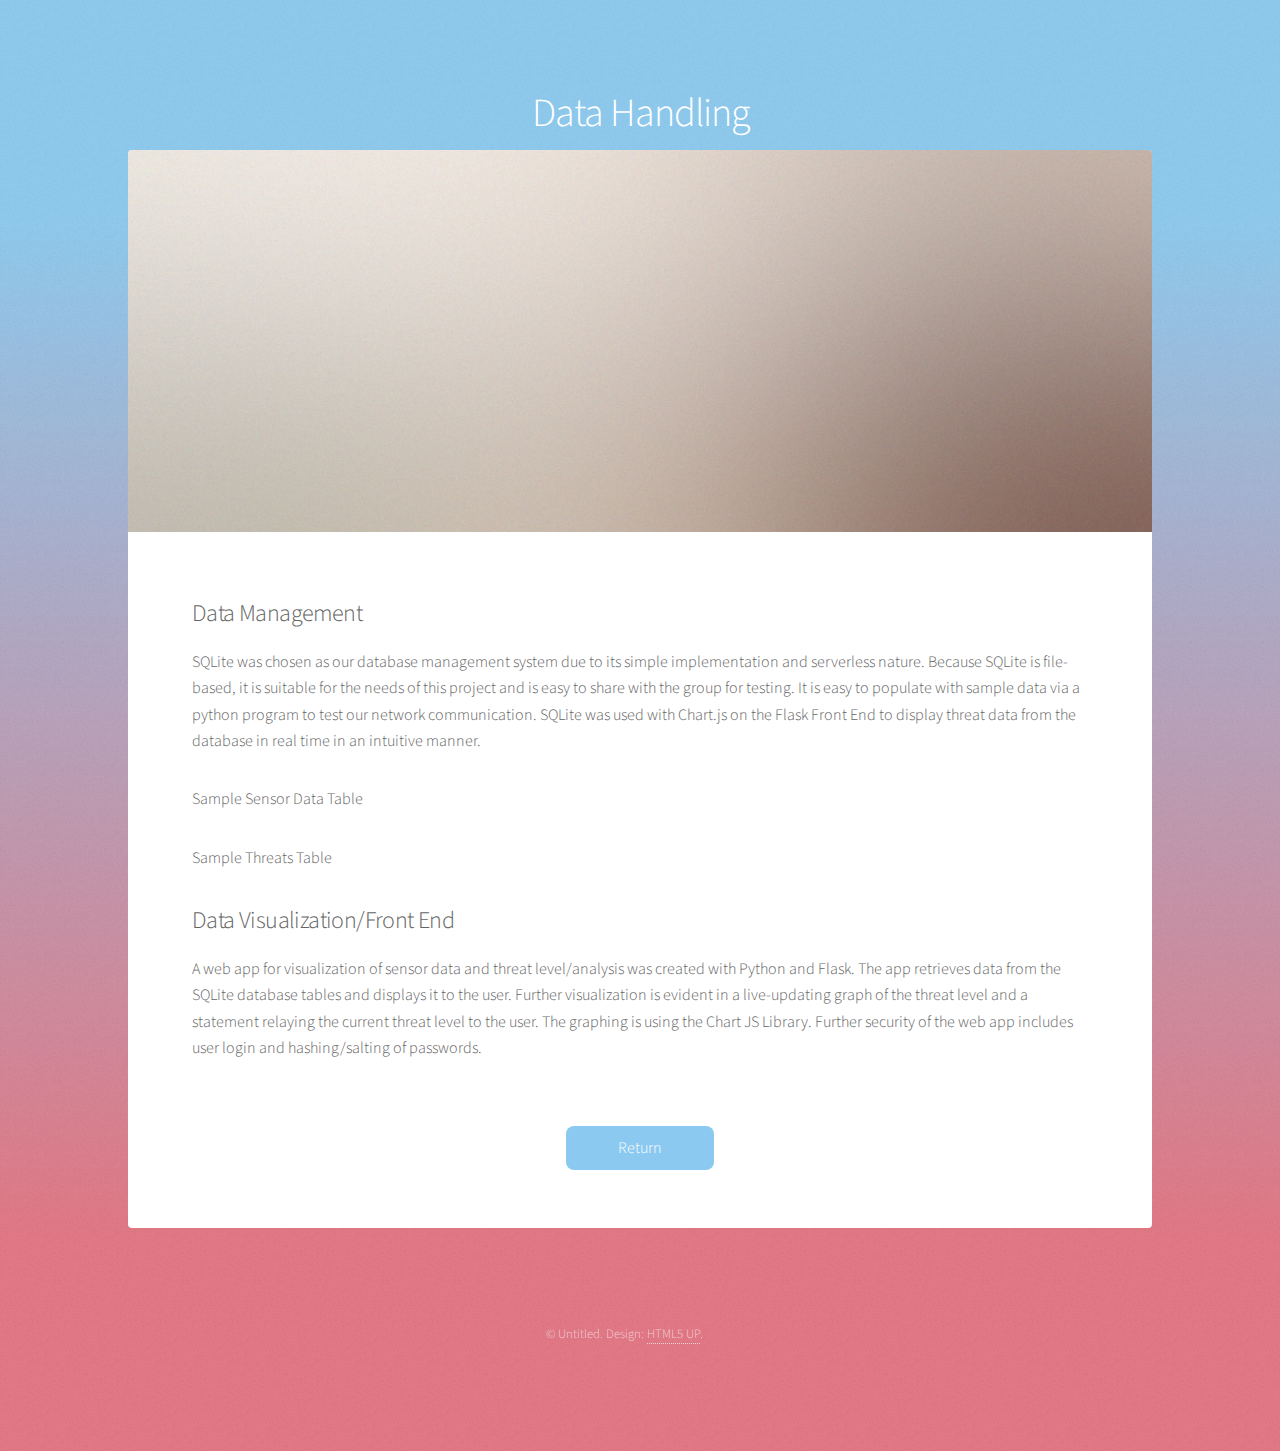
==== data.html @ 4b044635 "added the files" ====
<!DOCTYPE HTML>
<!--
	Stellar by HTML5 UP
	html5up.net | @ajlkn
	Free for personal and commercial use under the CCA 3.0 license (html5up.net/license)
-->
<html>
	<head>
        <title>Data Handling</title>
        <br>
		<meta charset="utf-8" />
		<meta name="viewport" content="width=device-width, initial-scale=1, user-scalable=no" />
		<link rel="stylesheet" href="assets/css/main.css" />
		<noscript><link rel="stylesheet" href="assets/css/noscript.css" /></noscript>
	</head>
	<body class="is-preload">

		<!-- Wrapper -->
			<div id="wrapper">

				<!-- Header -->
					<header id="header">
						<h1>Data Handling</h1>
						
					</header>

				<!-- Main -->
					<div id="main">

						<!-- Content -->
							<section id="content" class="main">
								<span class="image main"><img src="images/pic04.jpg" alt="" /></span>
                                <h2>Data Management</h2>
                                <p>SQLite was chosen as our database management system due to its simple implementation and serverless nature. Because SQLite is file-based, it is suitable for the needs of this project and is easy to share with the group for testing. It is easy to populate with sample data via a python program to test our network communication. SQLite was used with Chart.js on the Flask Front End to display threat data from the database in real time in an intuitive manner.</p>
                                <p>Sample Sensor Data Table</p>
                                <p>Sample Threats Table</p>
                                <h2>Data Visualization/Front End</h2>
                                <p>A web app for visualization of sensor data and threat level/analysis was created with Python and Flask. The app retrieves data from the SQLite database tables and displays it to the user. Further visualization is evident in a live-updating graph of the threat level and a statement relaying the current threat level to the user. The graphing is using the Chart JS Library. Further security of the web app includes user login and hashing/salting of passwords. 
                                </p>
                            </section>
                            <ul class="actions special">
                                <li><a href="index.html#data" class="button primary">Return</a></li>
                                
                            </ul>    
                            <br>

					</div>

				<!-- Footer -->
					<footer id="footer">
						<!-- <section>
							<h2>Aliquam sed mauris</h2>
							<p>Sed lorem ipsum dolor sit amet et nullam consequat feugiat consequat magna adipiscing tempus etiam dolore veroeros. eget dapibus mauris. Cras aliquet, nisl ut viverra sollicitudin, ligula erat egestas velit, vitae tincidunt odio.</p>
							<ul class="actions">
								<li><a href="#" class="button">Learn More</a></li>
							</ul>
						</section>
						<section>
							<h2>Etiam feugiat</h2>
							<dl class="alt">
								<dt>Address</dt>
								<dd>1234 Somewhere Road &bull; Nashville, TN 00000 &bull; USA</dd>
								<dt>Phone</dt>
								<dd>(000) 000-0000 x 0000</dd>
								<dt>Email</dt>
								<dd><a href="#">information@untitled.tld</a></dd>
							</dl>
							<ul class="icons">
								<li><a href="#" class="icon fa-twitter alt"><span class="label">Twitter</span></a></li>
								<li><a href="#" class="icon fa-facebook alt"><span class="label">Facebook</span></a></li>
								<li><a href="#" class="icon fa-instagram alt"><span class="label">Instagram</span></a></li>
								<li><a href="#" class="icon fa-github alt"><span class="label">GitHub</span></a></li>
								<li><a href="#" class="icon fa-dribbble alt"><span class="label">Dribbble</span></a></li>
							</ul>
						</section> -->
						<p class="copyright">&copy; Untitled. Design: <a href="https://html5up.net">HTML5 UP</a>.</p>
					</footer>

			</div>

		<!-- Scripts -->
			<script src="assets/js/jquery.min.js"></script>
			<script src="assets/js/jquery.scrollex.min.js"></script>
			<script src="assets/js/jquery.scrolly.min.js"></script>
			<script src="assets/js/browser.min.js"></script>
			<script src="assets/js/breakpoints.min.js"></script>
			<script src="assets/js/util.js"></script>
			<script src="assets/js/main.js"></script>

	</body>
</html>
---- assets/css/main.css ----
@import url(font-awesome.min.css);
@import "https://fonts.googleapis.com/css?family=Source+Sans+Pro:300,400";

/*
	Stellar by HTML5 UP
	html5up.net | @ajlkn
	Free for personal and commercial use under the CCA 3.0 license (html5up.net/license)
*/

html, body, div, span, applet, object,
iframe, h1, h2, h3, h4, h5, h6, p, blockquote,
pre, a, abbr, acronym, address, big, cite,
code, del, dfn, em, img, ins, kbd, q, s, samp,
small, strike, strong, sub, sup, tt, var, b,
u, i, center, dl, dt, dd, ol, ul, li, fieldset,
form, label, legend, table, caption, tbody,
tfoot, thead, tr, th, td, article, aside,
canvas, details, embed, figure, figcaption,
footer, header, hgroup, menu, nav, output, ruby,
section, summary, time, mark, audio, video {
	margin: 0;
	padding: 0;
	border: 0;
	font-size: 100%;
	font: inherit;
	vertical-align: baseline;}

article, aside, details, figcaption, figure,
footer, header, hgroup, menu, nav, section {
	display: block;}

body {
	line-height: 1;
}

ol, ul {
	list-style: none;
}

blockquote, q {
	quotes: none;
}

	blockquote:before, blockquote:after, q:before, q:after {
		content: '';
		content: none;
	}

table {
	border-collapse: collapse;
	border-spacing: 0;
}

body {
	-webkit-text-size-adjust: none;
}

mark {
	background-color: transparent;
	color: inherit;
}

input::-moz-focus-inner {
	border: 0;
	padding: 0;
}

input, select, textarea {
	-moz-appearance: none;
	-webkit-appearance: none;
	-ms-appearance: none;
	appearance: none;
}

/* Basic */

	@-ms-viewport {
		width: device-width;
	}

	body {
		-ms-overflow-style: scrollbar;
	}

	@media screen and (max-width: 480px) {

		html, body {
			min-width: 320px;
		}

	}

	html {
		box-sizing: border-box;
	}

	*, *:before, *:after {
		box-sizing: inherit;
	}

	body {
		/* THIS IS THE SECOND SPOT */
		background-color: #935d8c;
		background-image: url("images/overlay.png"), -moz-linear-gradient(0deg, #e37682 15%, #8ecaee 85%);
		background-image: url("images/overlay.png"), -webkit-linear-gradient(00deg, #e37682 15%, #8ecaee 85%);
		background-image: url("images/overlay.png"), -ms-linear-gradient(00deg, #e37682 15%, #8ecaee 85%);
		background-image: url("images/overlay.png"), linear-gradient(00deg, #e37682 15%, #8ecaee 85%);
		/* THe original color for the second one is #5f4d93 , #8e96ee, 3ba8e9,389fdd */
	}

		body.is-preload *, body.is-preload *:before, body.is-preload *:after {
			-moz-animation: none !important;
			-webkit-animation: none !important;
			-ms-animation: none !important;
			animation: none !important;
			-moz-transition: none !important;
			-webkit-transition: none !important;
			-ms-transition: none !important;
			transition: none !important;
		}

/* Type */

	body {
		background-color: #935d8c;
		color: rgba(255, 255, 255, 0.65);
	}

	body, input, select, textarea {
		font-family: "Source Sans Pro", Helvetica, sans-serif;
		font-size: 17pt;
		font-weight: 300;
		line-height: 1.65;
	}

		@media screen and (max-width: 1680px) {

			body, input, select, textarea {
				font-size: 14pt;
			}

		}

		@media screen and (max-width: 1280px) {

			body, input, select, textarea {
				font-size: 12pt;
			}

		}

		@media screen and (max-width: 360px) {

			body, input, select, textarea {
				font-size: 11pt;
			}

		}

	a {
		-moz-transition: color 0.2s ease, border-bottom 0.2s ease;
		-webkit-transition: color 0.2s ease, border-bottom 0.2s ease;
		-ms-transition: color 0.2s ease, border-bottom 0.2s ease;
		transition: color 0.2s ease, border-bottom 0.2s ease;
		text-decoration: none;
		border-bottom: dotted 1px;
		color: inherit;
	}

		a:hover {
			border-bottom-color: transparent;
		}

	strong, b {
		font-weight: 400;
	}

	em, i {
		font-style: italic;
	}

	p {
		margin: 0 0 2em 0;
	}

		p.content {
			-moz-columns: 20em 2;
			-webkit-columns: 20em 2;
			-ms-columns: 20em 2;
			columns: 20em 2;
			-moz-column-gap: 2em;
			-webkit-column-gap: 2em;
			-ms-column-gap: 2em;
			column-gap: 2em;
			text-align: justify;
		}

	h1, h2, h3, h4, h5, h6 {
		font-weight: 300;
		line-height: 1.5;
		margin: 0 0 0.7em 0;
		letter-spacing: -0.025em;
	}

		h1 a, h2 a, h3 a, h4 a, h5 a, h6 a {
			color: inherit;
			text-decoration: none;
		}

	h1 {
		font-size: 2.5em;
		line-height: 1.2;
	}

	h2 {
		font-size: 1.5em;
	}

	h3 {
		font-size: 1.25em;
	}

	h4 {
		font-size: 1.1em;
	}

	h5 {
		font-size: 0.9em;
	}

	h6 {
		font-size: 0.7em;
	}

	@media screen and (max-width: 736px) {

		h1 {
			font-size: 2em;
		}

	}

	sub {
		font-size: 0.8em;
		position: relative;
		top: 0.5em;
	}

	sup {
		font-size: 0.8em;
		position: relative;
		top: -0.5em;
	}

	blockquote {
		border-left: solid 4px;
		font-style: italic;
		margin: 0 0 2em 0;
		padding: 0.5em 0 0.5em 2em;
	}

	code {
		border-radius: 8px;
		border: solid 1px;
		font-family: "Courier New", monospace;
		font-size: 0.9em;
		margin: 0 0.25em;
		padding: 0.25em 0.65em;
	}

	pre {
		-webkit-overflow-scrolling: touch;
		font-family: "Courier New", monospace;
		font-size: 0.9em;
		margin: 0 0 2em 0;
	}

		pre code {
			display: block;
			line-height: 1.75;
			padding: 1em 1.5em;
			overflow-x: auto;
		}

	hr {
		border: 0;
		border-bottom: solid 1px;
		margin: 2em 0;
	}

		hr.major {
			margin: 3em 0;
		}

	.align-left {
		text-align: left;
	}

	.align-center {
		text-align: center;
	}

	.align-right {
		text-align: right;
	}

	input, select, textarea {
		color: #ffffff;
	}

	a:hover {
		color: #ffffff;
	}

	strong, b {
		color: #ffffff;
	}

	h1, h2, h3, h4, h5, h6 {
		color: #ffffff;
	}

	blockquote {
		border-left-color: rgba(255, 255, 255, 0.35);
	}

	code {
		background: rgba(255, 255, 255, 0.075);
		border-color: rgba(255, 255, 255, 0.35);
	}

	hr {
		border-bottom-color: rgba(255, 255, 255, 0.35);
	}

/* Row */

	.row {
		display: flex;
		flex-wrap: wrap;
		box-sizing: border-box;
		align-items: stretch;
	}

		.row > * {
			box-sizing: border-box;
		}

		.row.gtr-uniform > * > :last-child {
			margin-bottom: 0;
		}

		.row.aln-left {
			justify-content: flex-start;
		}

		.row.aln-center {
			justify-content: center;
		}

		.row.aln-right {
			justify-content: flex-end;
		}

		.row.aln-top {
			align-items: flex-start;
		}

		.row.aln-middle {
			align-items: center;
		}

		.row.aln-bottom {
			align-items: flex-end;
		}

		.row > .imp {
			order: -1;
		}

		.row > .col-1 {
			width: 8.3333333333%;
		}

		.row > .off-1 {
			margin-left: 8.3333333333%;
		}

		.row > .col-2 {
			width: 16.6666666667%;
		}

		.row > .off-2 {
			margin-left: 16.6666666667%;
		}

		.row > .col-3 {
			width: 25%;
		}

		.row > .off-3 {
			margin-left: 25%;
		}

		.row > .col-4 {
			width: 33.3333333333%;
		}

		.row > .off-4 {
			margin-left: 33.3333333333%;
		}

		.row > .col-5 {
			width: 41.6666666667%;
		}

		.row > .off-5 {
			margin-left: 41.6666666667%;
		}

		.row > .col-6 {
			width: 50%;
		}

		.row > .off-6 {
			margin-left: 50%;
		}

		.row > .col-7 {
			width: 58.3333333333%;
		}

		.row > .off-7 {
			margin-left: 58.3333333333%;
		}

		.row > .col-8 {
			width: 66.6666666667%;
		}

		.row > .off-8 {
			margin-left: 66.6666666667%;
		}

		.row > .col-9 {
			width: 75%;
		}

		.row > .off-9 {
			margin-left: 75%;
		}

		.row > .col-10 {
			width: 83.3333333333%;
		}

		.row > .off-10 {
			margin-left: 83.3333333333%;
		}

		.row > .col-11 {
			width: 91.6666666667%;
		}

		.row > .off-11 {
			margin-left: 91.6666666667%;
		}

		.row > .col-12 {
			width: 100%;
		}

		.row > .off-12 {
			margin-left: 100%;
		}

		.row.gtr-0 {
			margin-top: 0;
			margin-left: 0em;
		}

			.row.gtr-0 > * {
				padding: 0 0 0 0em;
			}

			.row.gtr-0.gtr-uniform {
				margin-top: 0em;
			}

				.row.gtr-0.gtr-uniform > * {
					padding-top: 0em;
				}

		.row.gtr-25 {
			margin-top: 0;
			margin-left: -0.375em;
		}

			.row.gtr-25 > * {
				padding: 0 0 0 0.375em;
			}

			.row.gtr-25.gtr-uniform {
				margin-top: -0.375em;
			}

				.row.gtr-25.gtr-uniform > * {
					padding-top: 0.375em;
				}

		.row.gtr-50 {
			margin-top: 0;
			margin-left: -0.75em;
		}

			.row.gtr-50 > * {
				padding: 0 0 0 0.75em;
			}

			.row.gtr-50.gtr-uniform {
				margin-top: -0.75em;
			}

				.row.gtr-50.gtr-uniform > * {
					padding-top: 0.75em;
				}

		.row {
			margin-top: 0;
			margin-left: -1.5em;
		}

			.row > * {
				padding: 0 0 0 1.5em;
			}

			.row.gtr-uniform {
				margin-top: -1.5em;
			}

				.row.gtr-uniform > * {
					padding-top: 1.5em;
				}

		.row.gtr-150 {
			margin-top: 0;
			margin-left: -2.25em;
		}

			.row.gtr-150 > * {
				padding: 0 0 0 2.25em;
			}

			.row.gtr-150.gtr-uniform {
				margin-top: -2.25em;
			}

				.row.gtr-150.gtr-uniform > * {
					padding-top: 2.25em;
				}

		.row.gtr-200 {
			margin-top: 0;
			margin-left: -3em;
		}

			.row.gtr-200 > * {
				padding: 0 0 0 3em;
			}

			.row.gtr-200.gtr-uniform {
				margin-top: -3em;
			}

				.row.gtr-200.gtr-uniform > * {
					padding-top: 3em;
				}

		@media screen and (max-width: 1680px) {

			.row {
				display: flex;
				flex-wrap: wrap;
				box-sizing: border-box;
				align-items: stretch;
			}

				.row > * {
					box-sizing: border-box;
				}

				.row.gtr-uniform > * > :last-child {
					margin-bottom: 0;
				}

				.row.aln-left {
					justify-content: flex-start;
				}

				.row.aln-center {
					justify-content: center;
				}

				.row.aln-right {
					justify-content: flex-end;
				}

				.row.aln-top {
					align-items: flex-start;
				}

				.row.aln-middle {
					align-items: center;
				}

				.row.aln-bottom {
					align-items: flex-end;
				}

				.row > .imp-xlarge {
					order: -1;
				}

				.row > .col-1-xlarge {
					width: 8.3333333333%;
				}

				.row > .off-1-xlarge {
					margin-left: 8.3333333333%;
				}

				.row > .col-2-xlarge {
					width: 16.6666666667%;
				}

				.row > .off-2-xlarge {
					margin-left: 16.6666666667%;
				}

				.row > .col-3-xlarge {
					width: 25%;
				}

				.row > .off-3-xlarge {
					margin-left: 25%;
				}

				.row > .col-4-xlarge {
					width: 33.3333333333%;
				}

				.row > .off-4-xlarge {
					margin-left: 33.3333333333%;
				}

				.row > .col-5-xlarge {
					width: 41.6666666667%;
				}

				.row > .off-5-xlarge {
					margin-left: 41.6666666667%;
				}

				.row > .col-6-xlarge {
					width: 50%;
				}

				.row > .off-6-xlarge {
					margin-left: 50%;
				}

				.row > .col-7-xlarge {
					width: 58.3333333333%;
				}

				.row > .off-7-xlarge {
					margin-left: 58.3333333333%;
				}

				.row > .col-8-xlarge {
					width: 66.6666666667%;
				}

				.row > .off-8-xlarge {
					margin-left: 66.6666666667%;
				}

				.row > .col-9-xlarge {
					width: 75%;
				}

				.row > .off-9-xlarge {
					margin-left: 75%;
				}

				.row > .col-10-xlarge {
					width: 83.3333333333%;
				}

				.row > .off-10-xlarge {
					margin-left: 83.3333333333%;
				}

				.row > .col-11-xlarge {
					width: 91.6666666667%;
				}

				.row > .off-11-xlarge {
					margin-left: 91.6666666667%;
				}

				.row > .col-12-xlarge {
					width: 100%;
				}

				.row > .off-12-xlarge {
					margin-left: 100%;
				}

				.row.gtr-0 {
					margin-top: 0;
					margin-left: 0em;
				}

					.row.gtr-0 > * {
						padding: 0 0 0 0em;
					}

					.row.gtr-0.gtr-uniform {
						margin-top: 0em;
					}

						.row.gtr-0.gtr-uniform > * {
							padding-top: 0em;
						}

				.row.gtr-25 {
					margin-top: 0;
					margin-left: -0.375em;
				}

					.row.gtr-25 > * {
						padding: 0 0 0 0.375em;
					}

					.row.gtr-25.gtr-uniform {
						margin-top: -0.375em;
					}

						.row.gtr-25.gtr-uniform > * {
							padding-top: 0.375em;
						}

				.row.gtr-50 {
					margin-top: 0;
					margin-left: -0.75em;
				}

					.row.gtr-50 > * {
						padding: 0 0 0 0.75em;
					}

					.row.gtr-50.gtr-uniform {
						margin-top: -0.75em;
					}

						.row.gtr-50.gtr-uniform > * {
							padding-top: 0.75em;
						}

				.row {
					margin-top: 0;
					margin-left: -1.5em;
				}

					.row > * {
						padding: 0 0 0 1.5em;
					}

					.row.gtr-uniform {
						margin-top: -1.5em;
					}

						.row.gtr-uniform > * {
							padding-top: 1.5em;
						}

				.row.gtr-150 {
					margin-top: 0;
					margin-left: -2.25em;
				}

					.row.gtr-150 > * {
						padding: 0 0 0 2.25em;
					}

					.row.gtr-150.gtr-uniform {
						margin-top: -2.25em;
					}

						.row.gtr-150.gtr-uniform > * {
							padding-top: 2.25em;
						}

				.row.gtr-200 {
					margin-top: 0;
					margin-left: -3em;
				}

					.row.gtr-200 > * {
						padding: 0 0 0 3em;
					}

					.row.gtr-200.gtr-uniform {
						margin-top: -3em;
					}

						.row.gtr-200.gtr-uniform > * {
							padding-top: 3em;
						}

		}

		@media screen and (max-width: 1280px) {

			.row {
				display: flex;
				flex-wrap: wrap;
				box-sizing: border-box;
				align-items: stretch;
			}

				.row > * {
					box-sizing: border-box;
				}

				.row.gtr-uniform > * > :last-child {
					margin-bottom: 0;
				}

				.row.aln-left {
					justify-content: flex-start;
				}

				.row.aln-center {
					justify-content: center;
				}

				.row.aln-right {
					justify-content: flex-end;
				}

				.row.aln-top {
					align-items: flex-start;
				}

				.row.aln-middle {
					align-items: center;
				}

				.row.aln-bottom {
					align-items: flex-end;
				}

				.row > .imp-large {
					order: -1;
				}

				.row > .col-1-large {
					width: 8.3333333333%;
				}

				.row > .off-1-large {
					margin-left: 8.3333333333%;
				}

				.row > .col-2-large {
					width: 16.6666666667%;
				}

				.row > .off-2-large {
					margin-left: 16.6666666667%;
				}

				.row > .col-3-large {
					width: 25%;
				}

				.row > .off-3-large {
					margin-left: 25%;
				}

				.row > .col-4-large {
					width: 33.3333333333%;
				}

				.row > .off-4-large {
					margin-left: 33.3333333333%;
				}

				.row > .col-5-large {
					width: 41.6666666667%;
				}

				.row > .off-5-large {
					margin-left: 41.6666666667%;
				}

				.row > .col-6-large {
					width: 50%;
				}

				.row > .off-6-large {
					margin-left: 50%;
				}

				.row > .col-7-large {
					width: 58.3333333333%;
				}

				.row > .off-7-large {
					margin-left: 58.3333333333%;
				}

				.row > .col-8-large {
					width: 66.6666666667%;
				}

				.row > .off-8-large {
					margin-left: 66.6666666667%;
				}

				.row > .col-9-large {
					width: 75%;
				}

				.row > .off-9-large {
					margin-left: 75%;
				}

				.row > .col-10-large {
					width: 83.3333333333%;
				}

				.row > .off-10-large {
					margin-left: 83.3333333333%;
				}

				.row > .col-11-large {
					width: 91.6666666667%;
				}

				.row > .off-11-large {
					margin-left: 91.6666666667%;
				}

				.row > .col-12-large {
					width: 100%;
				}

				.row > .off-12-large {
					margin-left: 100%;
				}

				.row.gtr-0 {
					margin-top: 0;
					margin-left: 0em;
				}

					.row.gtr-0 > * {
						padding: 0 0 0 0em;
					}

					.row.gtr-0.gtr-uniform {
						margin-top: 0em;
					}

						.row.gtr-0.gtr-uniform > * {
							padding-top: 0em;
						}

				.row.gtr-25 {
					margin-top: 0;
					margin-left: -0.375em;
				}

					.row.gtr-25 > * {
						padding: 0 0 0 0.375em;
					}

					.row.gtr-25.gtr-uniform {
						margin-top: -0.375em;
					}

						.row.gtr-25.gtr-uniform > * {
							padding-top: 0.375em;
						}

				.row.gtr-50 {
					margin-top: 0;
					margin-left: -0.75em;
				}

					.row.gtr-50 > * {
						padding: 0 0 0 0.75em;
					}

					.row.gtr-50.gtr-uniform {
						margin-top: -0.75em;
					}

						.row.gtr-50.gtr-uniform > * {
							padding-top: 0.75em;
						}

				.row {
					margin-top: 0;
					margin-left: -1.5em;
				}

					.row > * {
						padding: 0 0 0 1.5em;
					}

					.row.gtr-uniform {
						margin-top: -1.5em;
					}

						.row.gtr-uniform > * {
							padding-top: 1.5em;
						}

				.row.gtr-150 {
					margin-top: 0;
					margin-left: -2.25em;
				}

					.row.gtr-150 > * {
						padding: 0 0 0 2.25em;
					}

					.row.gtr-150.gtr-uniform {
						margin-top: -2.25em;
					}

						.row.gtr-150.gtr-uniform > * {
							padding-top: 2.25em;
						}

				.row.gtr-200 {
					margin-top: 0;
					margin-left: -3em;
				}

					.row.gtr-200 > * {
						padding: 0 0 0 3em;
					}

					.row.gtr-200.gtr-uniform {
						margin-top: -3em;
					}

						.row.gtr-200.gtr-uniform > * {
							padding-top: 3em;
						}

		}

		@media screen and (max-width: 980px) {

			.row {
				display: flex;
				flex-wrap: wrap;
				box-sizing: border-box;
				align-items: stretch;
			}

				.row > * {
					box-sizing: border-box;
				}

				.row.gtr-uniform > * > :last-child {
					margin-bottom: 0;
				}

				.row.aln-left {
					justify-content: flex-start;
				}

				.row.aln-center {
					justify-content: center;
				}

				.row.aln-right {
					justify-content: flex-end;
				}

				.row.aln-top {
					align-items: flex-start;
				}

				.row.aln-middle {
					align-items: center;
				}

				.row.aln-bottom {
					align-items: flex-end;
				}

				.row > .imp-medium {
					order: -1;
				}

				.row > .col-1-medium {
					width: 8.3333333333%;
				}

				.row > .off-1-medium {
					margin-left: 8.3333333333%;
				}

				.row > .col-2-medium {
					width: 16.6666666667%;
				}

				.row > .off-2-medium {
					margin-left: 16.6666666667%;
				}

				.row > .col-3-medium {
					width: 25%;
				}

				.row > .off-3-medium {
					margin-left: 25%;
				}

				.row > .col-4-medium {
					width: 33.3333333333%;
				}

				.row > .off-4-medium {
					margin-left: 33.3333333333%;
				}

				.row > .col-5-medium {
					width: 41.6666666667%;
				}

				.row > .off-5-medium {
					margin-left: 41.6666666667%;
				}

				.row > .col-6-medium {
					width: 50%;
				}

				.row > .off-6-medium {
					margin-left: 50%;
				}

				.row > .col-7-medium {
					width: 58.3333333333%;
				}

				.row > .off-7-medium {
					margin-left: 58.3333333333%;
				}

				.row > .col-8-medium {
					width: 66.6666666667%;
				}

				.row > .off-8-medium {
					margin-left: 66.6666666667%;
				}

				.row > .col-9-medium {
					width: 75%;
				}

				.row > .off-9-medium {
					margin-left: 75%;
				}

				.row > .col-10-medium {
					width: 83.3333333333%;
				}

				.row > .off-10-medium {
					margin-left: 83.3333333333%;
				}

				.row > .col-11-medium {
					width: 91.6666666667%;
				}

				.row > .off-11-medium {
					margin-left: 91.6666666667%;
				}

				.row > .col-12-medium {
					width: 100%;
				}

				.row > .off-12-medium {
					margin-left: 100%;
				}

				.row.gtr-0 {
					margin-top: 0;
					margin-left: 0em;
				}

					.row.gtr-0 > * {
						padding: 0 0 0 0em;
					}

					.row.gtr-0.gtr-uniform {
						margin-top: 0em;
					}

						.row.gtr-0.gtr-uniform > * {
							padding-top: 0em;
						}

				.row.gtr-25 {
					margin-top: 0;
					margin-left: -0.375em;
				}

					.row.gtr-25 > * {
						padding: 0 0 0 0.375em;
					}

					.row.gtr-25.gtr-uniform {
						margin-top: -0.375em;
					}

						.row.gtr-25.gtr-uniform > * {
							padding-top: 0.375em;
						}

				.row.gtr-50 {
					margin-top: 0;
					margin-left: -0.75em;
				}

					.row.gtr-50 > * {
						padding: 0 0 0 0.75em;
					}

					.row.gtr-50.gtr-uniform {
						margin-top: -0.75em;
					}

						.row.gtr-50.gtr-uniform > * {
							padding-top: 0.75em;
						}

				.row {
					margin-top: 0;
					margin-left: -1.5em;
				}

					.row > * {
						padding: 0 0 0 1.5em;
					}

					.row.gtr-uniform {
						margin-top: -1.5em;
					}

						.row.gtr-uniform > * {
							padding-top: 1.5em;
						}

				.row.gtr-150 {
					margin-top: 0;
					margin-left: -2.25em;
				}

					.row.gtr-150 > * {
						padding: 0 0 0 2.25em;
					}

					.row.gtr-150.gtr-uniform {
						margin-top: -2.25em;
					}

						.row.gtr-150.gtr-uniform > * {
							padding-top: 2.25em;
						}

				.row.gtr-200 {
					margin-top: 0;
					margin-left: -3em;
				}

					.row.gtr-200 > * {
						padding: 0 0 0 3em;
					}

					.row.gtr-200.gtr-uniform {
						margin-top: -3em;
					}

						.row.gtr-200.gtr-uniform > * {
							padding-top: 3em;
						}

		}

		@media screen and (max-width: 736px) {

			.row {
				display: flex;
				flex-wrap: wrap;
				box-sizing: border-box;
				align-items: stretch;
			}

				.row > * {
					box-sizing: border-box;
				}

				.row.gtr-uniform > * > :last-child {
					margin-bottom: 0;
				}

				.row.aln-left {
					justify-content: flex-start;
				}

				.row.aln-center {
					justify-content: center;
				}

				.row.aln-right {
					justify-content: flex-end;
				}

				.row.aln-top {
					align-items: flex-start;
				}

				.row.aln-middle {
					align-items: center;
				}

				.row.aln-bottom {
					align-items: flex-end;
				}

				.row > .imp-small {
					order: -1;
				}

				.row > .col-1-small {
					width: 8.3333333333%;
				}

				.row > .off-1-small {
					margin-left: 8.3333333333%;
				}

				.row > .col-2-small {
					width: 16.6666666667%;
				}

				.row > .off-2-small {
					margin-left: 16.6666666667%;
				}

				.row > .col-3-small {
					width: 25%;
				}

				.row > .off-3-small {
					margin-left: 25%;
				}

				.row > .col-4-small {
					width: 33.3333333333%;
				}

				.row > .off-4-small {
					margin-left: 33.3333333333%;
				}

				.row > .col-5-small {
					width: 41.6666666667%;
				}

				.row > .off-5-small {
					margin-left: 41.6666666667%;
				}

				.row > .col-6-small {
					width: 50%;
				}

				.row > .off-6-small {
					margin-left: 50%;
				}

				.row > .col-7-small {
					width: 58.3333333333%;
				}

				.row > .off-7-small {
					margin-left: 58.3333333333%;
				}

				.row > .col-8-small {
					width: 66.6666666667%;
				}

				.row > .off-8-small {
					margin-left: 66.6666666667%;
				}

				.row > .col-9-small {
					width: 75%;
				}

				.row > .off-9-small {
					margin-left: 75%;
				}

				.row > .col-10-small {
					width: 83.3333333333%;
				}

				.row > .off-10-small {
					margin-left: 83.3333333333%;
				}

				.row > .col-11-small {
					width: 91.6666666667%;
				}

				.row > .off-11-small {
					margin-left: 91.6666666667%;
				}

				.row > .col-12-small {
					width: 100%;
				}

				.row > .off-12-small {
					margin-left: 100%;
				}

				.row.gtr-0 {
					margin-top: 0;
					margin-left: 0em;
				}

					.row.gtr-0 > * {
						padding: 0 0 0 0em;
					}

					.row.gtr-0.gtr-uniform {
						margin-top: 0em;
					}

						.row.gtr-0.gtr-uniform > * {
							padding-top: 0em;
						}

				.row.gtr-25 {
					margin-top: 0;
					margin-left: -0.25em;
				}

					.row.gtr-25 > * {
						padding: 0 0 0 0.25em;
					}

					.row.gtr-25.gtr-uniform {
						margin-top: -0.25em;
					}

						.row.gtr-25.gtr-uniform > * {
							padding-top: 0.25em;
						}

				.row.gtr-50 {
					margin-top: 0;
					margin-left: -0.5em;
				}

					.row.gtr-50 > * {
						padding: 0 0 0 0.5em;
					}

					.row.gtr-50.gtr-uniform {
						margin-top: -0.5em;
					}

						.row.gtr-50.gtr-uniform > * {
							padding-top: 0.5em;
						}

				.row {
					margin-top: 0;
					margin-left: -1em;
				}

					.row > * {
						padding: 0 0 0 1em;
					}

					.row.gtr-uniform {
						margin-top: -1em;
					}

						.row.gtr-uniform > * {
							padding-top: 1em;
						}

				.row.gtr-150 {
					margin-top: 0;
					margin-left: -1.5em;
				}

					.row.gtr-150 > * {
						padding: 0 0 0 1.5em;
					}

					.row.gtr-150.gtr-uniform {
						margin-top: -1.5em;
					}

						.row.gtr-150.gtr-uniform > * {
							padding-top: 1.5em;
						}

				.row.gtr-200 {
					margin-top: 0;
					margin-left: -2em;
				}

					.row.gtr-200 > * {
						padding: 0 0 0 2em;
					}

					.row.gtr-200.gtr-uniform {
						margin-top: -2em;
					}

						.row.gtr-200.gtr-uniform > * {
							padding-top: 2em;
						}

		}

		@media screen and (max-width: 480px) {

			.row {
				display: flex;
				flex-wrap: wrap;
				box-sizing: border-box;
				align-items: stretch;
			}

				.row > * {
					box-sizing: border-box;
				}

				.row.gtr-uniform > * > :last-child {
					margin-bottom: 0;
				}

				.row.aln-left {
					justify-content: flex-start;
				}

				.row.aln-center {
					justify-content: center;
				}

				.row.aln-right {
					justify-content: flex-end;
				}

				.row.aln-top {
					align-items: flex-start;
				}

				.row.aln-middle {
					align-items: center;
				}

				.row.aln-bottom {
					align-items: flex-end;
				}

				.row > .imp-xsmall {
					order: -1;
				}

				.row > .col-1-xsmall {
					width: 8.3333333333%;
				}

				.row > .off-1-xsmall {
					margin-left: 8.3333333333%;
				}

				.row > .col-2-xsmall {
					width: 16.6666666667%;
				}

				.row > .off-2-xsmall {
					margin-left: 16.6666666667%;
				}

				.row > .col-3-xsmall {
					width: 25%;
				}

				.row > .off-3-xsmall {
					margin-left: 25%;
				}

				.row > .col-4-xsmall {
					width: 33.3333333333%;
				}

				.row > .off-4-xsmall {
					margin-left: 33.3333333333%;
				}

				.row > .col-5-xsmall {
					width: 41.6666666667%;
				}

				.row > .off-5-xsmall {
					margin-left: 41.6666666667%;
				}

				.row > .col-6-xsmall {
					width: 50%;
				}

				.row > .off-6-xsmall {
					margin-left: 50%;
				}

				.row > .col-7-xsmall {
					width: 58.3333333333%;
				}

				.row > .off-7-xsmall {
					margin-left: 58.3333333333%;
				}

				.row > .col-8-xsmall {
					width: 66.6666666667%;
				}

				.row > .off-8-xsmall {
					margin-left: 66.6666666667%;
				}

				.row > .col-9-xsmall {
					width: 75%;
				}

				.row > .off-9-xsmall {
					margin-left: 75%;
				}

				.row > .col-10-xsmall {
					width: 83.3333333333%;
				}

				.row > .off-10-xsmall {
					margin-left: 83.3333333333%;
				}

				.row > .col-11-xsmall {
					width: 91.6666666667%;
				}

				.row > .off-11-xsmall {
					margin-left: 91.6666666667%;
				}

				.row > .col-12-xsmall {
					width: 100%;
				}

				.row > .off-12-xsmall {
					margin-left: 100%;
				}

				.row.gtr-0 {
					margin-top: 0;
					margin-left: 0em;
				}

					.row.gtr-0 > * {
						padding: 0 0 0 0em;
					}

					.row.gtr-0.gtr-uniform {
						margin-top: 0em;
					}

						.row.gtr-0.gtr-uniform > * {
							padding-top: 0em;
						}

				.row.gtr-25 {
					margin-top: 0;
					margin-left: -0.3125em;
				}

					.row.gtr-25 > * {
						padding: 0 0 0 0.3125em;
					}

					.row.gtr-25.gtr-uniform {
						margin-top: -0.3125em;
					}

						.row.gtr-25.gtr-uniform > * {
							padding-top: 0.3125em;
						}

				.row.gtr-50 {
					margin-top: 0;
					margin-left: -0.625em;
				}

					.row.gtr-50 > * {
						padding: 0 0 0 0.625em;
					}

					.row.gtr-50.gtr-uniform {
						margin-top: -0.625em;
					}

						.row.gtr-50.gtr-uniform > * {
							padding-top: 0.625em;
						}

				.row {
					margin-top: 0;
					margin-left: -1.25em;
				}

					.row > * {
						padding: 0 0 0 1.25em;
					}

					.row.gtr-uniform {
						margin-top: -1.25em;
					}

						.row.gtr-uniform > * {
							padding-top: 1.25em;
						}

				.row.gtr-150 {
					margin-top: 0;
					margin-left: -1.875em;
				}

					.row.gtr-150 > * {
						padding: 0 0 0 1.875em;
					}

					.row.gtr-150.gtr-uniform {
						margin-top: -1.875em;
					}

						.row.gtr-150.gtr-uniform > * {
							padding-top: 1.875em;
						}

				.row.gtr-200 {
					margin-top: 0;
					margin-left: -2.5em;
				}

					.row.gtr-200 > * {
						padding: 0 0 0 2.5em;
					}

					.row.gtr-200.gtr-uniform {
						margin-top: -2.5em;
					}

						.row.gtr-200.gtr-uniform > * {
							padding-top: 2.5em;
						}

		}

/* Box */

	.box {
		border-radius: 8px;
		border: solid;
		margin-bottom: 2em;
		padding: 1.5em;
	}

		.box > :last-child,
		.box > :last-child > :last-child,
		.box > :last-child > :last-child > :last-child {
			margin-bottom: 0;
		}

		.box.alt {
			border: 0;
			border-radius: 0;
			padding: 0;
		}

	.box {
		border-color: rgba(255, 255, 255, 0.35);
	}

/* Button */

	input[type="submit"],
	input[type="reset"],
	input[type="button"],
	button,
	.button {
		-moz-appearance: none;
		-webkit-appearance: none;
		-ms-appearance: none;
		appearance: none;
		-moz-transition: background-color 0.2s ease-in-out, color 0.2s ease-in-out;
		-webkit-transition: background-color 0.2s ease-in-out, color 0.2s ease-in-out;
		-ms-transition: background-color 0.2s ease-in-out, color 0.2s ease-in-out;
		transition: background-color 0.2s ease-in-out, color 0.2s ease-in-out;
		border-radius: 8px;
		border: 0;
		cursor: pointer;
		display: inline-block;
		font-weight: 300;
		height: 2.75em;
		line-height: 2.75em;
		min-width: 9.25em;
		padding: 0 1.5em;
		text-align: center;
		text-decoration: none;
		white-space: nowrap;
	}

		input[type="submit"].icon,
		input[type="reset"].icon,
		input[type="button"].icon,
		button.icon,
		.button.icon {
			padding-left: 1.35em;
		}

			input[type="submit"].icon:before,
			input[type="reset"].icon:before,
			input[type="button"].icon:before,
			button.icon:before,
			.button.icon:before {
				margin-right: 0.5em;
			}

		input[type="submit"].fit,
		input[type="reset"].fit,
		input[type="button"].fit,
		button.fit,
		.button.fit {
			width: 100%;
		}

		input[type="submit"].small,
		input[type="reset"].small,
		input[type="button"].small,
		button.small,
		.button.small {
			font-size: 0.8em;
		}

		input[type="submit"].large,
		input[type="reset"].large,
		input[type="button"].large,
		button.large,
		.button.large {
			font-size: 1.35em;
		}

		input[type="submit"].disabled, input[type="submit"]:disabled,
		input[type="reset"].disabled,
		input[type="reset"]:disabled,
		input[type="button"].disabled,
		input[type="button"]:disabled,
		button.disabled,
		button:disabled,
		.button.disabled,
		.button:disabled {
			pointer-events: none;
			opacity: 0.25;
		}

		@media screen and (max-width: 736px) {

			input[type="submit"],
			input[type="reset"],
			input[type="button"],
			button,
			.button {
				min-width: 0;
			}

		}

	input[type="submit"],
	input[type="reset"],
	input[type="button"],
	button,
	.button {
		background-color: transparent;
		box-shadow: inset 0 0 0 1px rgba(255, 255, 255, 0.35);
		color: #ffffff !important;
	}

		input[type="submit"]:hover,
		input[type="reset"]:hover,
		input[type="button"]:hover,
		button:hover,
		.button:hover {
			background-color: rgba(255, 255, 255, 0.075);
		}

		input[type="submit"]:active,
		input[type="reset"]:active,
		input[type="button"]:active,
		button:active,
		.button:active {
			background-color: rgba(255, 255, 255, 0.2);
		}

		input[type="submit"].icon:before,
		input[type="reset"].icon:before,
		input[type="button"].icon:before,
		button.icon:before,
		.button.icon:before {
			color: rgba(255, 255, 255, 0.5);
		}

		input[type="submit"].primary,
		input[type="reset"].primary,
		input[type="button"].primary,
		button.primary,
		.button.primary {
			background-color: #8cc9f0;
			color: #ffffff !important;
			box-shadow: none;
		}

			input[type="submit"].primary:hover,
			input[type="reset"].primary:hover,
			input[type="button"].primary:hover,
			button.primary:hover,
			.button.primary:hover {
				background-color: #9acff2;
			}

			input[type="submit"].primary:active,
			input[type="reset"].primary:active,
			input[type="button"].primary:active,
			button.primary:active,
			.button.primary:active {
				background-color: #7ec3ee;
			}

			input[type="submit"].primary.icon:before,
			input[type="reset"].primary.icon:before,
			input[type="button"].primary.icon:before,
			button.primary.icon:before,
			.button.primary.icon:before {
				color: #ffffff !important;
			}

/* Form */

	form {
		margin: 0 0 2em 0;
	}

	label {
		display: block;
		font-size: 0.9em;
		font-weight: 400;
		margin: 0 0 1em 0;
	}

	input[type="text"],
	input[type="password"],
	input[type="email"],
	select,
	textarea {
		-moz-appearance: none;
		-webkit-appearance: none;
		-ms-appearance: none;
		appearance: none;
		border-radius: 8px;
		border: solid 1px;
		color: inherit;
		display: block;
		outline: 0;
		padding: 0 1em;
		text-decoration: none;
		width: 100%;
	}

		input[type="text"]:invalid,
		input[type="password"]:invalid,
		input[type="email"]:invalid,
		select:invalid,
		textarea:invalid {
			box-shadow: none;
		}

	select {
		background-size: 1.25rem;
		background-repeat: no-repeat;
		background-position: calc(100% - 1rem) center;
		height: 2.75em;
		padding-right: 2.75em;
		text-overflow: ellipsis;
	}

		select:focus::-ms-value {
			background-color: transparent;
		}

		select::-ms-expand {
			display: none;
		}

	input[type="text"],
	input[type="password"],
	input[type="email"],
	select {
		height: 2.75em;
	}

	textarea {
		padding: 0.75em 1em;
	}

	input[type="checkbox"],
	input[type="radio"] {
		-moz-appearance: none;
		-webkit-appearance: none;
		-ms-appearance: none;
		appearance: none;
		display: block;
		float: left;
		margin-right: -2em;
		opacity: 0;
		width: 1em;
		z-index: -1;
	}

		input[type="checkbox"] + label,
		input[type="radio"] + label {
			text-decoration: none;
			cursor: pointer;
			display: inline-block;
			font-size: 1em;
			font-weight: 300;
			padding-left: 2.4em;
			padding-right: 0.75em;
			position: relative;
		}

			input[type="checkbox"] + label:before,
			input[type="radio"] + label:before {
				-moz-osx-font-smoothing: grayscale;
				-webkit-font-smoothing: antialiased;
				font-family: FontAwesome;
				font-style: normal;
				font-weight: normal;
				text-transform: none !important;
			}

			input[type="checkbox"] + label:before,
			input[type="radio"] + label:before {
				border-radius: 8px;
				border: solid 1px;
				content: '';
				display: inline-block;
				height: 1.65em;
				left: 0;
				line-height: 1.58125em;
				position: absolute;
				text-align: center;
				top: 0;
				width: 1.65em;
			}

		input[type="checkbox"]:checked + label:before,
		input[type="radio"]:checked + label:before {
			content: '\f00c';
		}

	input[type="checkbox"] + label:before {
		border-radius: 8px;
	}

	input[type="radio"] + label:before {
		border-radius: 100%;
	}

	::-webkit-input-placeholder {
		opacity: 1.0;
	}

	:-moz-placeholder {
		opacity: 1.0;
	}

	::-moz-placeholder {
		opacity: 1.0;
	}

	:-ms-input-placeholder {
		opacity: 1.0;
	}

	label {
		color: #ffffff;
	}

	input[type="text"],
	input[type="password"],
	input[type="email"],
	select,
	textarea {
		background-color: rgba(255, 255, 255, 0.075);
		border-color: rgba(255, 255, 255, 0.35);
	}

		input[type="text"]:focus,
		input[type="password"]:focus,
		input[type="email"]:focus,
		select:focus,
		textarea:focus {
			border-color: #8cc9f0;
			box-shadow: 0 0 0 1px #8cc9f0;
		}

	select {
		background-image: url("data:image/svg+xml;charset=utf8,%3Csvg xmlns='http://www.w3.org/2000/svg' width='40' height='40' preserveAspectRatio='none' viewBox='0 0 40 40'%3E%3Cpath d='M9.4,12.3l10.4,10.4l10.4-10.4c0.2-0.2,0.5-0.4,0.9-0.4c0.3,0,0.6,0.1,0.9,0.4l3.3,3.3c0.2,0.2,0.4,0.5,0.4,0.9 c0,0.4-0.1,0.6-0.4,0.9L20.7,31.9c-0.2,0.2-0.5,0.4-0.9,0.4c-0.3,0-0.6-0.1-0.9-0.4L4.3,17.3c-0.2-0.2-0.4-0.5-0.4-0.9 c0-0.4,0.1-0.6,0.4-0.9l3.3-3.3c0.2-0.2,0.5-0.4,0.9-0.4S9.1,12.1,9.4,12.3z' fill='rgba(255, 255, 255, 0.35)' /%3E%3C/svg%3E");
	}

		select option {
			color: #ffffff;
			background: #935d8c;
		}

	input[type="checkbox"] + label,
	input[type="radio"] + label {
		color: rgba(255, 255, 255, 0.65);
	}

		input[type="checkbox"] + label:before,
		input[type="radio"] + label:before {
			background: rgba(255, 255, 255, 0.075);
			border-color: rgba(255, 255, 255, 0.35);
		}

	input[type="checkbox"]:checked + label:before,
	input[type="radio"]:checked + label:before {
		background-color: #ffffff;
		border-color: #ffffff;
		color: #935d8c;
	}

	input[type="checkbox"]:focus + label:before,
	input[type="radio"]:focus + label:before {
		border-color: #8cc9f0;
		box-shadow: 0 0 0 1px #8cc9f0;
	}

	::-webkit-input-placeholder {
		color: rgba(255, 255, 255, 0.5) !important;
	}

	:-moz-placeholder {
		color: rgba(255, 255, 255, 0.5) !important;
	}

	::-moz-placeholder {
		color: rgba(255, 255, 255, 0.5) !important;
	}

	:-ms-input-placeholder {
		color: rgba(255, 255, 255, 0.5) !important;
	}

	.formerize-placeholder {
		color: rgba(255, 255, 255, 0.5) !important;
	}

/* Icon */

	.icon {
		text-decoration: none;
		-moz-transition: background-color 0.2s ease-in-out, color 0.2s ease-in-out;
		-webkit-transition: background-color 0.2s ease-in-out, color 0.2s ease-in-out;
		-ms-transition: background-color 0.2s ease-in-out, color 0.2s ease-in-out;
		transition: background-color 0.2s ease-in-out, color 0.2s ease-in-out;
		border-bottom: none;
		position: relative;
	}

		.icon:before {
			-moz-osx-font-smoothing: grayscale;
			-webkit-font-smoothing: antialiased;
			font-family: FontAwesome;
			font-style: normal;
			font-weight: normal;
			text-transform: none !important;
		}

		.icon > .label {
			display: none;
		}

		.icon.major {
			border: solid 1px;
			display: inline-block;
			border-radius: 100%;
			padding: 0.65em;
			margin: 0 0 2em 0;
			cursor: default;
		}

			.icon.major:before {
				display: inline-block;
				font-size: 6.25rem;
				width: 2.25em;
				height: 2.25em;
				line-height: 2.2em;
				border-radius: 100%;
				border: solid 1px;
				text-align: center;
			}

		.icon.alt {
			display: inline-block;
			border: solid 1px;
			border-radius: 100%;
		}

			.icon.alt:before {
				display: block;
				font-size: 1.25em;
				width: 2em;
				height: 2em;
				text-align: center;
				line-height: 2em;
			}

		.icon.style1 {
			color: #efa8b0;
		}

		.icon.style2 {
			color: #c79cc8;
		}

		.icon.style3 {
			color: #a89cc8;
		}

		.icon.style4 {
			color: #9bb2e1;
		}

		.icon.style5 {
			color: #8cc9f0;
		}

		@media screen and (max-width: 1680px) {

			.icon.major:before {
				font-size: 5.5rem;
			}

		}

		@media screen and (max-width: 1280px) {

			.icon.major:before {
				font-size: 4.75rem;
			}

		}

		@media screen and (max-width: 736px) {

			.icon.major {
				margin: 0 0 1.5em 0;
				padding: 0.35em;
			}

				.icon.major:before {
					font-size: 3.5rem;
				}

		}

	.icon.major {
		border-color: rgba(255, 255, 255, 0.35);
	}

		.icon.major:before {
			border-color: rgba(255, 255, 255, 0.35);
		}

	.icon.alt {
		border-color: rgba(255, 255, 255, 0.35);
		color: #ffffff;
	}

		.icon.alt:hover {
			background-color: rgba(255, 255, 255, 0.075);
		}

		.icon.alt:active {
			background-color: rgba(255, 255, 255, 0.2);
		}

/* Image */

	.image {
		border-radius: 8px;
		border: 0;
		display: inline-block;
		position: relative;
	}

		.image img {
			border-radius: 8px;
			display: block;
		}

		.image.left, .image.right {
			max-width: 40%;
		}

			.image.left img, .image.right img {
				width: 100%;
			}

		.image.left {
			float: left;
			margin: 0 1.5em 1em 0;
			top: 0.25em;
		}

		.image.right {
			float: right;
			margin: 0 0 1em 1.5em;
			top: 0.25em;
		}

		.image.fit {
			display: block;
			margin: 0 0 2em 0;
			width: 100%;
		}

			.image.fit img {
				width: 100%;
			}

		.image.main {
			display: block;
			margin: 0 0 3em 0;
			width: 100%;
		}

			.image.main img {
				width: 100%;
			}

/* List */

	ol {
		list-style: decimal;
		margin: 0 0 2em 0;
		padding-left: 1.25em;
	}

		ol li {
			padding-left: 0.25em;
		}

	ul {
		list-style: disc;
		margin: 0 0 2em 0;
		padding-left: 1em;
	}

		ul li {
			padding-left: 0.5em;
		}

		ul.alt {
			list-style: none;
			padding-left: 0;
		}

			ul.alt li {
				border-top: solid 1px;
				padding: 0.5em 0;
			}

				ul.alt li:first-child {
					border-top: 0;
					padding-top: 0;
				}

	dl {
		margin: 0 0 2em 0;
	}

		dl dt {
			display: block;
			font-weight: 400;
			margin: 0 0 1em 0;
		}

		dl dd {
			margin-left: 2em;
		}

		dl.alt dt {
			display: block;
			width: 3em;
			margin: 0;
			clear: left;
			float: left;
		}

		dl.alt dd {
			margin: 0 0 0.85em 5.5em;
		}

		dl.alt:after {
			content: '';
			display: block;
			clear: both;
		}

	ul.alt li {
		border-top-color: rgba(255, 255, 255, 0.35);
	}

	dl dt {
		color: #ffffff;
	}

/* Actions */

	ul.actions {
		display: -moz-flex;
		display: -webkit-flex;
		display: -ms-flex;
		display: flex;
		cursor: default;
		list-style: none;
		margin-left: -1em;
		padding-left: 0;
		align-content: auto;
		align-self: auto;
	}

		ul.actions li {
			padding: 0 0 0 1em;
			vertical-align: middle;
		}

		ul.actions.special {
			-moz-justify-content: center;
			-webkit-justify-content: center;
			-ms-justify-content: center;
			justify-content: center;
			width: 100%;
			margin-left: 0;
		}

			ul.actions.special li:first-child {
				padding-left: 0;
			}

		ul.actions.stacked {
			-moz-flex-direction: column;
			-webkit-flex-direction: column;
			-ms-flex-direction: column;
			flex-direction: column;
			margin-left: 0;
		}

			ul.actions.stacked li {
				padding: 1.3em 0 0 0;
			}

				ul.actions.stacked li:first-child {
					padding-top: 0;
				}

		ul.actions.fit {
			width: calc(100% + 1em);
		}

			ul.actions.fit li {
				-moz-flex-grow: 1;
				-webkit-flex-grow: 1;
				-ms-flex-grow: 1;
				flex-grow: 1;
				-moz-flex-shrink: 1;
				-webkit-flex-shrink: 1;
				-ms-flex-shrink: 1;
				flex-shrink: 1;
				width: 100%;
			}

				ul.actions.fit li > * {
					width: 100%;
				}

			ul.actions.fit.stacked {
				width: 100%;
			}

		@media screen and (max-width: 480px) {

			ul.actions:not(.fixed) {
				-moz-flex-direction: column;
				-webkit-flex-direction: column;
				-ms-flex-direction: column;
				flex-direction: column;
				margin-left: 0;
				width: 100% !important;
			}

				ul.actions:not(.fixed) li {
					-moz-flex-grow: 1;
					-webkit-flex-grow: 1;
					-ms-flex-grow: 1;
					flex-grow: 1;
					-moz-flex-shrink: 1;
					-webkit-flex-shrink: 1;
					-ms-flex-shrink: 1;
					flex-shrink: 1;
					padding: 1em 0 0 0;
					text-align: center;
					width: 100%;
				}

					ul.actions:not(.fixed) li > * {
						width: 100%;
					}

					ul.actions:not(.fixed) li:first-child {
						padding-top: 0;
					}

					ul.actions:not(.fixed) li input[type="submit"],
					ul.actions:not(.fixed) li input[type="reset"],
					ul.actions:not(.fixed) li input[type="button"],
					ul.actions:not(.fixed) li button,
					ul.actions:not(.fixed) li .button {
						width: 100%;
					}

						ul.actions:not(.fixed) li input[type="submit"].icon:before,
						ul.actions:not(.fixed) li input[type="reset"].icon:before,
						ul.actions:not(.fixed) li input[type="button"].icon:before,
						ul.actions:not(.fixed) li button.icon:before,
						ul.actions:not(.fixed) li .button.icon:before {
							margin-left: -0.5rem;
						}

		}

/* Icons */

	ul.icons {
		cursor: default;
		list-style: none;
		padding-left: 0;
	}

		ul.icons li {
			display: inline-block;
			padding: 0 0.65em 0 0;
		}

			ul.icons li:last-child {
				padding-right: 0 !important;
			}

/* Section/Article */

	section.special, article.special {
		text-align: center;
	}

	header.major {
		margin-bottom: 3em;
	}

		header.major h2 {
			font-size: 2em;
		}

			header.major h2:after {
				display: block;
				content: '';
				width: 3.25em;
				height: 2px;
				margin: 0.7em 0 1em 0;
				border-radius: 2px;
			}

				section.special header.major h2:after, article.special header.major h2:after {
					margin-left: auto;
					margin-right: auto;
				}

		header.major p {
			font-size: 1.25em;
			letter-spacing: -0.025em;
		}

		header.major.special {
			text-align: center;
		}

			header.major.special h2:after {
				margin-left: auto;
				margin-right: auto;
			}

	footer.major {
		margin-top: 3em;
	}

	@media screen and (max-width: 736px) {

		header.major {
			margin-bottom: 0;
		}

			header.major h2 {
				font-size: 1.5em;
			}

			header.major p {
				font-size: 1em;
				letter-spacing: 0;
			}

				header.major p br {
					display: none;
				}

		footer.major {
			margin-top: 0;
		}

	}

	header.major h2:after {
		background-color: rgba(255, 255, 255, 0.35);
	}

/* Table */

	.table-wrapper {
		-webkit-overflow-scrolling: touch;
		overflow-x: auto;
	}

	table {
		margin: 0 0 2em 0;
		width: 100%;
	}

		table tbody tr {
			border: solid 1px;
			border-left: 0;
			border-right: 0;
		}

		table td {
			padding: 0.75em 0.75em;
		}

		table th {
			font-size: 0.9em;
			font-weight: 400;
			padding: 0 0.75em 0.75em 0.75em;
			text-align: left;
		}

		table thead {
			border-bottom: solid 2px;
		}

		table tfoot {
			border-top: solid 2px;
		}

		table.alt {
			border-collapse: separate;
		}

			table.alt tbody tr td {
				border: solid 1px;
				border-left-width: 0;
				border-top-width: 0;
			}

				table.alt tbody tr td:first-child {
					border-left-width: 1px;
				}

			table.alt tbody tr:first-child td {
				border-top-width: 1px;
			}

			table.alt thead {
				border-bottom: 0;
			}

			table.alt tfoot {
				border-top: 0;
			}

	table tbody tr {
		border-color: rgba(255, 255, 255, 0.35);
	}

		table tbody tr:nth-child(2n + 1) {
			background-color: rgba(255, 255, 255, 0.075);
		}

	table th {
		color: #ffffff;
	}

	table thead {
		border-bottom-color: rgba(255, 255, 255, 0.35);
	}

	table tfoot {
		border-top-color: rgba(255, 255, 255, 0.35);
	}

	table.alt tbody tr td {
		border-color: rgba(255, 255, 255, 0.35);
	}

/* Features */

	.features {
		display: -moz-flex;
		display: -webkit-flex;
		display: -ms-flex;
		display: flex;
		-moz-flex-wrap: wrap;
		-webkit-flex-wrap: wrap;
		-ms-flex-wrap: wrap;
		flex-wrap: wrap;
		-moz-justify-content: center;
		-webkit-justify-content: center;
		-ms-justify-content: center;
		justify-content: center;
		width: calc(100% + 2em);
		margin: 0 0 3em -2em;
		padding: 0;
		list-style: none;
	}

		.features li {
			width: calc(33.3333333333% - 2em);
			margin-left: 2em;
			margin-top: 3em;
			padding: 0;
		}

			.features li:nth-child(1), .features li:nth-child(2), .features li:nth-child(3) {
				margin-top: 0;
			}

			.features li > :last-child {
				margin-bottom: 0;
			}

		@media screen and (max-width: 980px) {

			.features li {
				width: calc(50% - 2em);
			}

				.features li:nth-child(3) {
					margin-top: 3em;
				}

		}

		@media screen and (max-width: 736px) {

			.features {
				width: 100%;
				margin: 0 0 2em 0;
			}

				.features li {
					width: 100%;
					margin-left: 0;
					margin-top: 2em;
				}

					.features li:nth-child(2), .features li:nth-child(3) {
						margin-top: 2em;
					}

		}

/* Statistics */

	.statistics {
		display: -moz-flex;
		display: -webkit-flex;
		display: -ms-flex;
		display: flex;
		width: 100%;
		margin: 0 0 3em 0;
		padding: 0;
		list-style: none;
		cursor: default;
	}

		.statistics li {
			-moz-flex: 1;
			-webkit-flex: 1;
			-ms-flex: 1;
			flex: 1;
			padding: 1.5em;
			color: #ffffff;
			text-align: center;
		}

			.statistics li.style1 {
				background-color: #efa8b0;
			}

			.statistics li.style2 {
				background-color: #c79cc8;
			}

			.statistics li.style3 {
				background-color: #a89cc8;
			}

			.statistics li.style4 {
				background-color: #9bb2e1;
			}

			.statistics li.style5 {
				background-color: #8cc9f0;
			}

			.statistics li strong, .statistics li b {
				display: block;
				font-size: 2em;
				line-height: 1.1;
				color: inherit !important;
				font-weight: 300;
				letter-spacing: -0.025em;
			}

			.statistics li:first-child {
				border-top-left-radius: 8px;
				border-bottom-left-radius: 8px;
			}

			.statistics li:last-child {
				border-top-right-radius: 8px;
				border-bottom-right-radius: 8px;
			}

			.statistics li .icon {
				display: inline-block;
			}

				.statistics li .icon:before {
					font-size: 2.75rem;
					line-height: 1.3;
				}

		@media screen and (max-width: 980px) {

			.statistics li strong, .statistics li b {
				font-size: 1.5em;
			}

		}

		@media screen and (max-width: 736px) {

			.statistics {
				display: block;
				width: 20em;
				max-width: 100%;
				margin: 0 auto 2em auto;
			}

				.statistics li:first-child {
					border-bottom-left-radius: 0;
					border-top-right-radius: 8px;
				}

				.statistics li:last-child {
					border-top-right-radius: 0;
					border-bottom-left-radius: 8px;
				}

				.statistics li .icon:before {
					font-size: 3.75rem;
				}

				.statistics li strong, .statistics li b {
					font-size: 2.5em;
				}

		}

/* Spotlight */

	.spotlight {
		display: -moz-flex;
		display: -webkit-flex;
		display: -ms-flex;
		display: flex;
		-moz-align-items: center;
		-webkit-align-items: center;
		-ms-align-items: center;
		align-items: center;
		margin: 0 0 2em 0;
	}

		.spotlight .content {
			-moz-flex: 1;
			-webkit-flex: 1;
			-ms-flex: 1;
			flex: 1;
		}

			.spotlight .content > :last-child {
				margin-bottom: 0;
			}

			.spotlight .content header.major {
				margin: 0 0 2em 0;
			}

		.spotlight .image {
			display: inline-block;
			margin-left: 4em;
			padding: 0.65em;
			border-radius: 100%;
			border: solid 1px;
		}

			.spotlight .image img {
				display: block;
				border-radius: 100%;
				width: 16em;
			}

		@media screen and (max-width: 980px) {

			.spotlight {
				-moz-flex-direction: column-reverse;
				-webkit-flex-direction: column-reverse;
				-ms-flex-direction: column-reverse;
				flex-direction: column-reverse;
				text-align: center;
			}

				.spotlight .content {
					-moz-flex: 0 1 auto;
					-webkit-flex: 0 1 auto;
					-ms-flex: 0 1 auto;
					flex: 0 1 auto;
					width: 100%;
				}

					.spotlight .content header.major h2:after {
						margin-left: auto;
						margin-right: auto;
					}

					.spotlight .content .actions {
						-moz-justify-content: center;
						-webkit-justify-content: center;
						-ms-justify-content: center;
						justify-content: center;
						width: calc(100% + 1em);
					}

				.spotlight .image {
					-moz-flex: 0 1 auto;
					-webkit-flex: 0 1 auto;
					-ms-flex: 0 1 auto;
					flex: 0 1 auto;
					margin-left: 0;
					margin-bottom: 2em;
				}

		}

		@media screen and (max-width: 736px) {

			.spotlight .image {
				padding: 0.35em;
			}

				.spotlight .image img {
					width: 12em;
				}

		}

	.spotlight .image {
		border-color: rgba(255, 255, 255, 0.35);
	}

/* Header */

	#header {
		padding: 5em 5em 1em 5em ;
		text-align: center;
	}

		#header h1 {
			margin: 0 0 0.25em 0;
		}

		#header p {
			font-size: 1.25em;
			letter-spacing: -0.025em;
		}

		#header.alt {
			padding: 7em 5em 4em 5em ;
		}

			#header.alt h1 {
				font-size: 3.25em;
			}

			#header.alt > * {
				-moz-transition: opacity 3s ease;
				-webkit-transition: opacity 3s ease;
				-ms-transition: opacity 3s ease;
				transition: opacity 3s ease;
				-moz-transition-delay: 0.5s;
				-webkit-transition-delay: 0.5s;
				-ms-transition-delay: 0.5s;
				transition-delay: 0.5s;
				opacity: 1;
			}

			#header.alt .logo {
				-moz-transition: opacity 1.25s ease, -moz-transform 0.5s ease;
				-webkit-transition: opacity 1.25s ease, -webkit-transform 0.5s ease;
				-ms-transition: opacity 1.25s ease, -ms-transform 0.5s ease;
				transition: opacity 1.25s ease, transform 0.5s ease;
				-moz-transition-delay: 0s;
				-webkit-transition-delay: 0s;
				-ms-transition-delay: 0s;
				transition-delay: 0s;
				display: block;
				margin: 0 0 1.5em 0;
				
			}

				#header.alt .logo img {
					display: block;
					margin: 0 auto;
					max-width: 50%;
					
				}

		@media screen and (max-width: 1280px) {

			#header {
				padding: 4em 4em 0.1em 4em ;
			}

				#header.alt {
					padding: 6em 4em 3em 4em ;
				}

		}

		@media screen and (max-width: 980px) {

			#header {
				padding: 4em 3em 0.1em 3em ;
			}

				#header.alt {
					padding: 5em 3em 2em 3em ;
				}

		}

		@media screen and (max-width: 736px) {

			#header {
				padding: 3em 2em 0.1em 2em ;
			}

				#header p {
					font-size: 1em;
					letter-spacing: 0;
				}

					#header p br {
						display: none;
					}

				#header.alt {
					padding: 4em 2em 1em 2em ;
				}

					#header.alt h1 {
						font-size: 2.5em;
					}

		}

		@media screen and (max-width: 480px) {

			#header {
				padding: 3em 1.5em 0.1em 1.5em ;
			}

				#header.alt {
					padding: 4em 1.5em 1em 1.5em ;
				}

		}

		@media screen and (max-width: 360px) {

			#header {
				padding: 2.5em 1em 0.1em 1em ;
			}

				#header.alt {
					padding: 3.5em 1em 0.5em 1em ;
				}

		}

		body.is-preload #header.alt > * {
			opacity: 0;
		}

		body.is-preload #header.alt .logo {
			-moz-transform: scale(0.8) rotate(-30deg);
			-webkit-transform: scale(0.8) rotate(-30deg);
			-ms-transform: scale(0.8) rotate(-30deg);
			transform: scale(0.8) rotate(-30deg);
		}

/* Nav */

	#nav {
		-moz-transition: background-color 0.2s ease, border-top-left-radius 0.2s ease, border-top-right-radius 0.2s ease, padding 0.2s ease;
		-webkit-transition: background-color 0.2s ease, border-top-left-radius 0.2s ease, border-top-right-radius 0.2s ease, padding 0.2s ease;
		-ms-transition: background-color 0.2s ease, border-top-left-radius 0.2s ease, border-top-right-radius 0.2s ease, padding 0.2s ease;
		transition: background-color 0.2s ease, border-top-left-radius 0.2s ease, border-top-right-radius 0.2s ease, padding 0.2s ease;
		background-color: #ffffff;
		color: #636363;
		position: absolute;
		width: 64em;
		max-width: calc(100% - 4em);
		padding: 1em;
		background-color: #f7f7f7;
		border-top-left-radius: 0.25em;
		border-top-right-radius: 0.25em;
		cursor: default;
		text-align: center;
	}

		#nav input, #nav select, #nav textarea {
			color: #636363;
		}

		#nav a:hover {
			color: #636363;
		}

		#nav strong, #nav b {
			color: #636363;
		}

		#nav h1, #nav h2, #nav h3, #nav h4, #nav h5, #nav h6 {
			color: #636363;
		}

		#nav blockquote {
			border-left-color: #dddddd;
		}

		#nav code {
			background: rgba(222, 222, 222, 0.25);
			border-color: #dddddd;
		}

		#nav hr {
			border-bottom-color: #dddddd;
		}

		#nav + #main {
			padding-top: 4.25em;
		}

		#nav ul {
			margin: 0;
			padding: 0;
			list-style: none;
		}

			#nav ul li {
				-moz-transition: margin 0.2s ease;
				-webkit-transition: margin 0.2s ease;
				-ms-transition: margin 0.2s ease;
				transition: margin 0.2s ease;
				display: inline-block;
				margin: 0 0.35em;
				padding: 0;
				vertical-align: middle;
			}

				#nav ul li a {
					-moz-transition: font-size 0.2s ease;
					-webkit-transition: font-size 0.2s ease;
					-ms-transition: font-size 0.2s ease;
					transition: font-size 0.2s ease;
					display: inline-block;
					height: 2.25em;
					line-height: 2.25em;
					padding: 0 1.25em;
					border: 0;
					border-radius: 8px;
					box-shadow: inset 0 0 0 1px transparent;
				}

					#nav ul li a:hover {
						background-color: rgba(222, 222, 222, 0.25);
					}

					#nav ul li a.active {
						background-color: #ffffff;
						box-shadow: none;
					}

		#nav.alt {
			position: fixed;
			top: 0;
			padding: 0.5em 1em;
			background-color: rgba(247, 247, 247, 0.95);
			border-top-left-radius: 0;
			border-top-right-radius: 0;
			z-index: 10000;
		}

			#nav.alt ul li {
				margin: 0 0.175em;
			}

				#nav.alt ul li a {
					font-size: 0.9em;
				}

		@media screen and (max-width: 736px) {

			#nav {
				display: none;
			}

				#nav + #main {
					padding-top: 0;
				}

		}

/* Main */

	#main {
		background-color: #ffffff;
		color: #636363;
		border-radius: 0.25em;
	}

		#main input, #main select, #main textarea {
			color: #636363;
		}

		#main a:hover {
			color: #636363;
		}

		#main strong, #main b {
			color: #636363;
		}

		#main h1, #main h2, #main h3, #main h4, #main h5, #main h6 {
			color: #636363;
		}

		#main blockquote {
			border-left-color: #dddddd;
		}

		#main code {
			background: rgba(222, 222, 222, 0.25);
			border-color: #dddddd;
		}

		#main hr {
			border-bottom-color: #dddddd;
		}

		#main .box {
			border-color: #dddddd;
		}

		#main input[type="submit"],
		#main input[type="reset"],
		#main input[type="button"],
		#main button,
		#main .button {
			background-color: transparent;
			box-shadow: inset 0 0 0 1px #dddddd;
			color: #636363 !important;
		}

			#main input[type="submit"]:hover,
			#main input[type="reset"]:hover,
			#main input[type="button"]:hover,
			#main button:hover,
			#main .button:hover {
				background-color: rgba(222, 222, 222, 0.25);
			}

			#main input[type="submit"]:active,
			#main input[type="reset"]:active,
			#main input[type="button"]:active,
			#main button:active,
			#main .button:active {
				background-color: rgba(222, 222, 222, 0.5);
			}

			#main input[type="submit"].icon:before,
			#main input[type="reset"].icon:before,
			#main input[type="button"].icon:before,
			#main button.icon:before,
			#main .button.icon:before {
				color: rgba(99, 99, 99, 0.25);
			}

			#main input[type="submit"].primary,
			#main input[type="reset"].primary,
			#main input[type="button"].primary,
			#main button.primary,
			#main .button.primary {
				background-color: #8cc9f0;
				color: #ffffff !important;
				box-shadow: none;
			}

				#main input[type="submit"].primary:hover,
				#main input[type="reset"].primary:hover,
				#main input[type="button"].primary:hover,
				#main button.primary:hover,
				#main .button.primary:hover {
					background-color: #9acff2;
				}

				#main input[type="submit"].primary:active,
				#main input[type="reset"].primary:active,
				#main input[type="button"].primary:active,
				#main button.primary:active,
				#main .button.primary:active {
					background-color: #7ec3ee;
				}

				#main input[type="submit"].primary.icon:before,
				#main input[type="reset"].primary.icon:before,
				#main input[type="button"].primary.icon:before,
				#main button.primary.icon:before,
				#main .button.primary.icon:before {
					color: #ffffff !important;
				}

		#main label {
			color: #636363;
		}

		#main input[type="text"],
		#main input[type="password"],
		#main input[type="email"],
		#main select,
		#main textarea {
			background-color: rgba(222, 222, 222, 0.25);
			border-color: #dddddd;
		}

			#main input[type="text"]:focus,
			#main input[type="password"]:focus,
			#main input[type="email"]:focus,
			#main select:focus,
			#main textarea:focus {
				border-color: #8cc9f0;
				box-shadow: 0 0 0 1px #8cc9f0;
			}

		#main select {
			background-image: url("data:image/svg+xml;charset=utf8,%3Csvg xmlns='http://www.w3.org/2000/svg' width='40' height='40' preserveAspectRatio='none' viewBox='0 0 40 40'%3E%3Cpath d='M9.4,12.3l10.4,10.4l10.4-10.4c0.2-0.2,0.5-0.4,0.9-0.4c0.3,0,0.6,0.1,0.9,0.4l3.3,3.3c0.2,0.2,0.4,0.5,0.4,0.9 c0,0.4-0.1,0.6-0.4,0.9L20.7,31.9c-0.2,0.2-0.5,0.4-0.9,0.4c-0.3,0-0.6-0.1-0.9-0.4L4.3,17.3c-0.2-0.2-0.4-0.5-0.4-0.9 c0-0.4,0.1-0.6,0.4-0.9l3.3-3.3c0.2-0.2,0.5-0.4,0.9-0.4S9.1,12.1,9.4,12.3z' fill='%23dddddd' /%3E%3C/svg%3E");
		}

			#main select option {
				color: #636363;
				background: #ffffff;
			}

		#main input[type="checkbox"] + label,
		#main input[type="radio"] + label {
			color: #636363;
		}

			#main input[type="checkbox"] + label:before,
			#main input[type="radio"] + label:before {
				background: rgba(222, 222, 222, 0.25);
				border-color: #dddddd;
			}

		#main input[type="checkbox"]:checked + label:before,
		#main input[type="radio"]:checked + label:before {
			background-color: #636363;
			border-color: #636363;
			color: #ffffff;
		}

		#main input[type="checkbox"]:focus + label:before,
		#main input[type="radio"]:focus + label:before {
			border-color: #8cc9f0;
			box-shadow: 0 0 0 1px #8cc9f0;
		}

		#main ::-webkit-input-placeholder {
			color: rgba(99, 99, 99, 0.25) !important;
		}

		#main :-moz-placeholder {
			color: rgba(99, 99, 99, 0.25) !important;
		}

		#main ::-moz-placeholder {
			color: rgba(99, 99, 99, 0.25) !important;
		}

		#main :-ms-input-placeholder {
			color: rgba(99, 99, 99, 0.25) !important;
		}

		#main .formerize-placeholder {
			color: rgba(99, 99, 99, 0.25) !important;
		}

		#main .icon.major {
			border-color: #dddddd;
		}

			#main .icon.major:before {
				border-color: #dddddd;
			}

		#main .icon.alt {
			border-color: #dddddd;
			color: #636363;
		}

			#main .icon.alt:hover {
				background-color: rgba(222, 222, 222, 0.25);
			}

			#main .icon.alt:active {
				background-color: rgba(222, 222, 222, 0.5);
			}

		#main ul.alt li {
			border-top-color: #dddddd;
		}

		#main dl dt {
			color: #636363;
		}

		#main header.major h2:after {
			/* THIS IS WHERE I WAS REVERSED COLORS*/
			background-color: #dddddd;
			background-image: -moz-linear-gradient(90deg, #8cc9f0, #a89cc8, #efa8b0);
			background-image: -webkit-linear-gradient(90deg, #8cc9f0, #a89cc8, #efa8b0);
			background-image: -ms-linear-gradient(90deg, #8cc9f0, #a89cc8, #efa8b0);
			background-image: linear-gradient(90deg, #8cc9f0, #a89cc8, #efa8b0);
			
		}

		#main table tbody tr {
			border-color: #dddddd;
		}

			#main table tbody tr:nth-child(2n + 1) {
				background-color: rgba(222, 222, 222, 0.25);
			}

		#main table th {
			color: #636363;
		}

		#main table thead {
			border-bottom-color: #dddddd;
		}

		#main table tfoot {
			border-top-color: #dddddd;
		}

		#main table.alt tbody tr td {
			border-color: #dddddd;
		}

		#main .spotlight .image {
			border-color: #dddddd;
		}

		#main > .main {
			padding: 5em 5em 3em 5em ;
			border-top: solid 1px #dddddd;
		}

			#main > .main:first-child {
				border-top: 0;
			}

			#main > .main > .image.main:first-child {
				margin: -5em 0 5em -5em;
				width: calc(100% + 10em);
				border-top-right-radius: 0.25em;
				border-top-left-radius: 0.25em;
				border-bottom-right-radius: 0;
				border-bottom-left-radius: 0;
			}

				#main > .main > .image.main:first-child img {
					border-top-right-radius: 0.25em;
					border-top-left-radius: 0.25em;
					border-bottom-right-radius: 0;
					border-bottom-left-radius: 0;
				}

		@media screen and (max-width: 1280px) {

			#main > .main {
				padding: 4em 4em 2em 4em ;
			}

				#main > .main > .image.main:first-child {
					margin: -4em 0 4em -4em;
					width: calc(100% + 8em);
				}

		}

		@media screen and (max-width: 980px) {

			#main > .main {
				padding: 4em 3em 2em 3em ;
			}

				#main > .main > .image.main:first-child {
					margin: -4em 0 4em -3em;
					width: calc(100% + 6em);
				}

		}

		@media screen and (max-width: 736px) {

			#main > .main {
				padding: 3em 2em 1em 2em ;
			}

				#main > .main > .image.main:first-child {
					margin: -3em 0 2em -2em;
					width: calc(100% + 4em);
				}

		}

		@media screen and (max-width: 480px) {

			#main > .main {
				padding: 3em 1.5em 1em 1.5em ;
			}

				#main > .main > .image.main:first-child {
					margin: -3em 0 1.5em -1.5em;
					width: calc(100% + 3em);
				}

		}

		@media screen and (max-width: 360px) {

			#main {
				border-radius: 0;
			}

				#main > .main {
					padding: 2.5em 1em 0.5em 1em ;
				}

					#main > .main > .image.main:first-child {
						margin: -2.5em 0 1.5em -1em;
						width: calc(100% + 2em);
						border-radius: 0;
					}

						#main > .main > .image.main:first-child img {
							border-radius: 0;
						}

		}

/* Footer */

	#footer {
		display: -moz-flex;
		display: -webkit-flex;
		display: -ms-flex;
		display: flex;
		-moz-flex-wrap: wrap;
		-webkit-flex-wrap: wrap;
		-ms-flex-wrap: wrap;
		flex-wrap: wrap;
		padding: 5em 5em 3em 5em ;
		width: calc(100% + 2em);
		margin: 0 0 3em -2em;
	}

		#footer > * {
			width: calc(50% - 2em);
			margin-left: 2em;
		}

		#footer .copyright {
			width: 100%;
			margin: 2.5em 0 2em 0;
			font-size: 0.8em;
			text-align: center;
		}

		@media screen and (max-width: 1280px) {

			#footer {
				padding: 4em 4em 2em 4em ;
			}

		}

		@media screen and (max-width: 980px) {

			#footer {
				padding: 4em 3em 2em 3em ;
				display: block;
				margin: 0 0 3em 0;
				width: 100%;
			}

				#footer > * {
					width: 100%;
					margin-left: 0;
					margin-bottom: 3em;
				}

				#footer .copyright {
					text-align: left;
				}

		}

		@media screen and (max-width: 736px) {

			#footer {
				padding: 3em 2em 1em 2em ;
			}

		}

		@media screen and (max-width: 480px) {

			#footer {
				padding: 3em 1.5em 1em 1.5em ;
			}

		}

		@media screen and (max-width: 480px) {

			#footer {
				padding: 2.5em 1em 0.5em 1em ;
			}

		}

/* Wrapper */

	#wrapper {
		width: 64em;
		max-width: calc(100% - 4em);
		margin: 0 auto;
	}

		@media screen and (max-width: 480px) {

			#wrapper {
				max-width: calc(100% - 2em);
			}

		}

		@media screen and (max-width: 360px) {

			#wrapper {
				max-width: 100%;
			}

		}
---- assets/css/noscript.css ----
/*
	Stellar by HTML5 UP
	html5up.net | @ajlkn
	Free for personal and commercial use under the CCA 3.0 license (html5up.net/license)
*/

/* Header */

	body.is-preload #header.alt > * {
		opacity: 1;
	}

	body.is-preload #header.alt .logo {
		-moz-transform: none;
		-webkit-transform: none;
		-ms-transform: none;
		transform: none;
	}
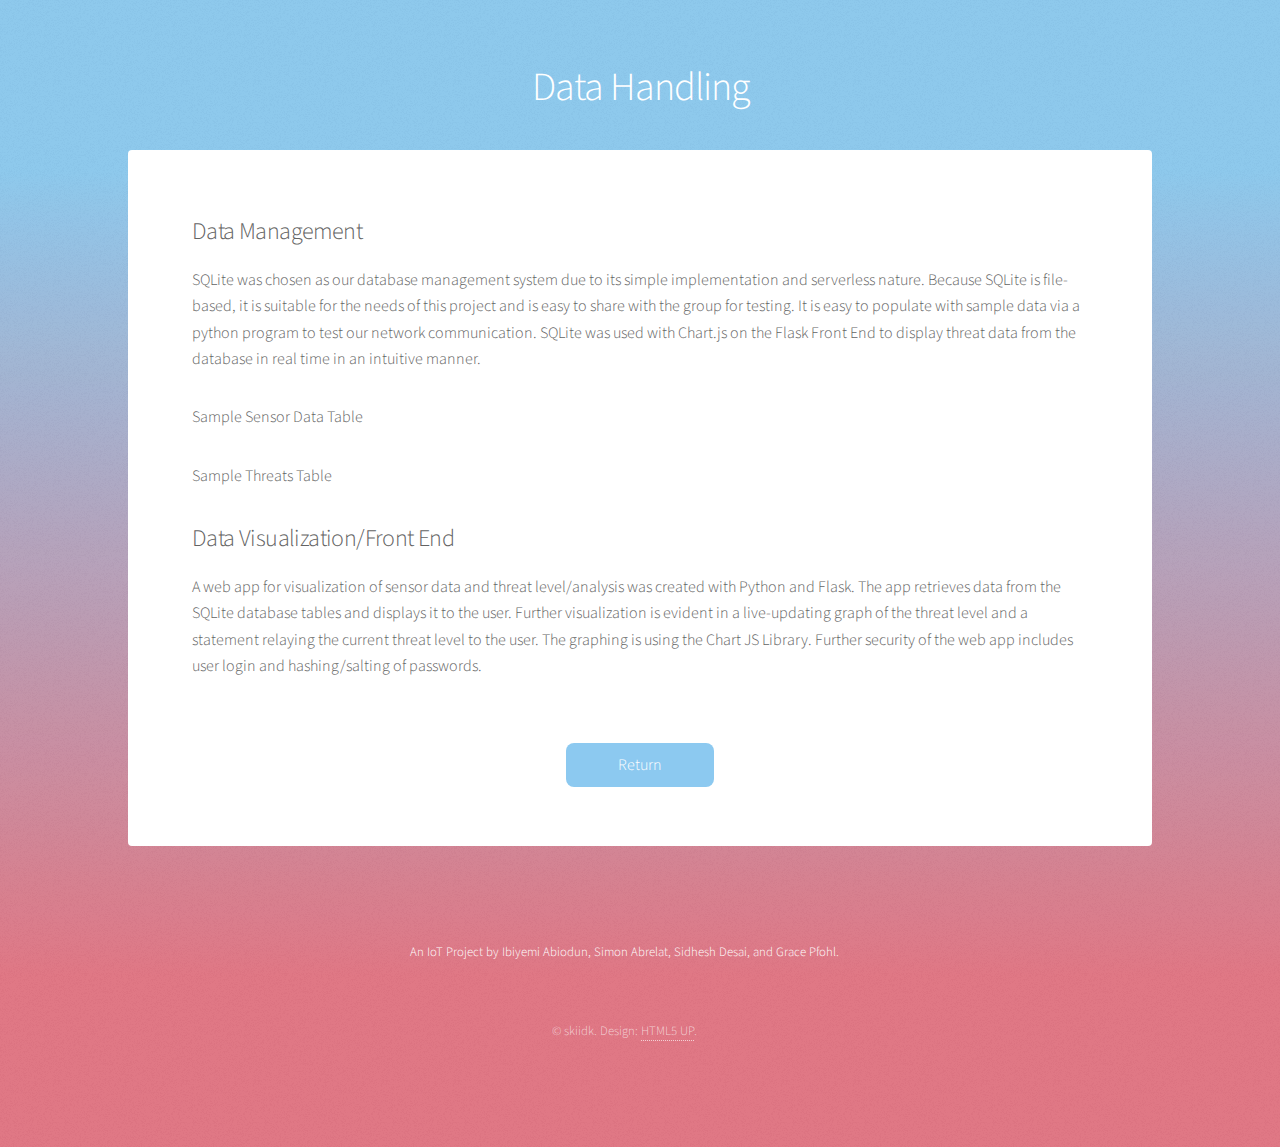
==== commit f9b352d9: "updated data page" ====
--- a/data.html
+++ b/data.html
@@ -1,13 +1,9 @@
 <!DOCTYPE HTML>
-<!--
-	Stellar by HTML5 UP
-	html5up.net | @ajlkn
-	Free for personal and commercial use under the CCA 3.0 license (html5up.net/license)
--->
+
 <html>
 	<head>
         <title>Data Handling</title>
-        <br>
+        
 		<meta charset="utf-8" />
 		<meta name="viewport" content="width=device-width, initial-scale=1, user-scalable=no" />
 		<link rel="stylesheet" href="assets/css/main.css" />
@@ -21,7 +17,7 @@
 				<!-- Header -->
 					<header id="header">
 						<h1>Data Handling</h1>
-						
+						<br>
 					</header>
 
 				<!-- Main -->
@@ -29,8 +25,9 @@
 
 						<!-- Content -->
 							<section id="content" class="main">
-								<span class="image main"><img src="images/pic04.jpg" alt="" /></span>
+								<!-- <span class="image main"><img src="images/pic04.jpg" alt="" /></span> -->
                                 <h2>Data Management</h2>
+                                
                                 <p>SQLite was chosen as our database management system due to its simple implementation and serverless nature. Because SQLite is file-based, it is suitable for the needs of this project and is easy to share with the group for testing. It is easy to populate with sample data via a python program to test our network communication. SQLite was used with Chart.js on the Flask Front End to display threat data from the database in real time in an intuitive manner.</p>
                                 <p>Sample Sensor Data Table</p>
                                 <p>Sample Threats Table</p>
@@ -48,32 +45,8 @@
 
 				<!-- Footer -->
 					<footer id="footer">
-						<!-- <section>
-							<h2>Aliquam sed mauris</h2>
-							<p>Sed lorem ipsum dolor sit amet et nullam consequat feugiat consequat magna adipiscing tempus etiam dolore veroeros. eget dapibus mauris. Cras aliquet, nisl ut viverra sollicitudin, ligula erat egestas velit, vitae tincidunt odio.</p>
-							<ul class="actions">
-								<li><a href="#" class="button">Learn More</a></li>
-							</ul>
-						</section>
-						<section>
-							<h2>Etiam feugiat</h2>
-							<dl class="alt">
-								<dt>Address</dt>
-								<dd>1234 Somewhere Road &bull; Nashville, TN 00000 &bull; USA</dd>
-								<dt>Phone</dt>
-								<dd>(000) 000-0000 x 0000</dd>
-								<dt>Email</dt>
-								<dd><a href="#">information@untitled.tld</a></dd>
-							</dl>
-							<ul class="icons">
-								<li><a href="#" class="icon fa-twitter alt"><span class="label">Twitter</span></a></li>
-								<li><a href="#" class="icon fa-facebook alt"><span class="label">Facebook</span></a></li>
-								<li><a href="#" class="icon fa-instagram alt"><span class="label">Instagram</span></a></li>
-								<li><a href="#" class="icon fa-github alt"><span class="label">GitHub</span></a></li>
-								<li><a href="#" class="icon fa-dribbble alt"><span class="label">Dribbble</span></a></li>
-							</ul>
-						</section> -->
-						<p class="copyright">&copy; Untitled. Design: <a href="https://html5up.net">HTML5 UP</a>.</p>
+                        <p class="copyright" style="color:white"> An IoT Project by  Ibiyemi Abiodun, Simon Abrelat, Sidhesh Desai, and Grace Pfohl</a>.</p>
+						<p class="copyright">&copy; skiidk. Design: <a href="https://html5up.net">HTML5 UP</a>.</p>
 					</footer>
 
 			</div>
@@ -88,4 +61,4 @@
 			<script src="assets/js/main.js"></script>
 
 	</body>
-</html>+</html>
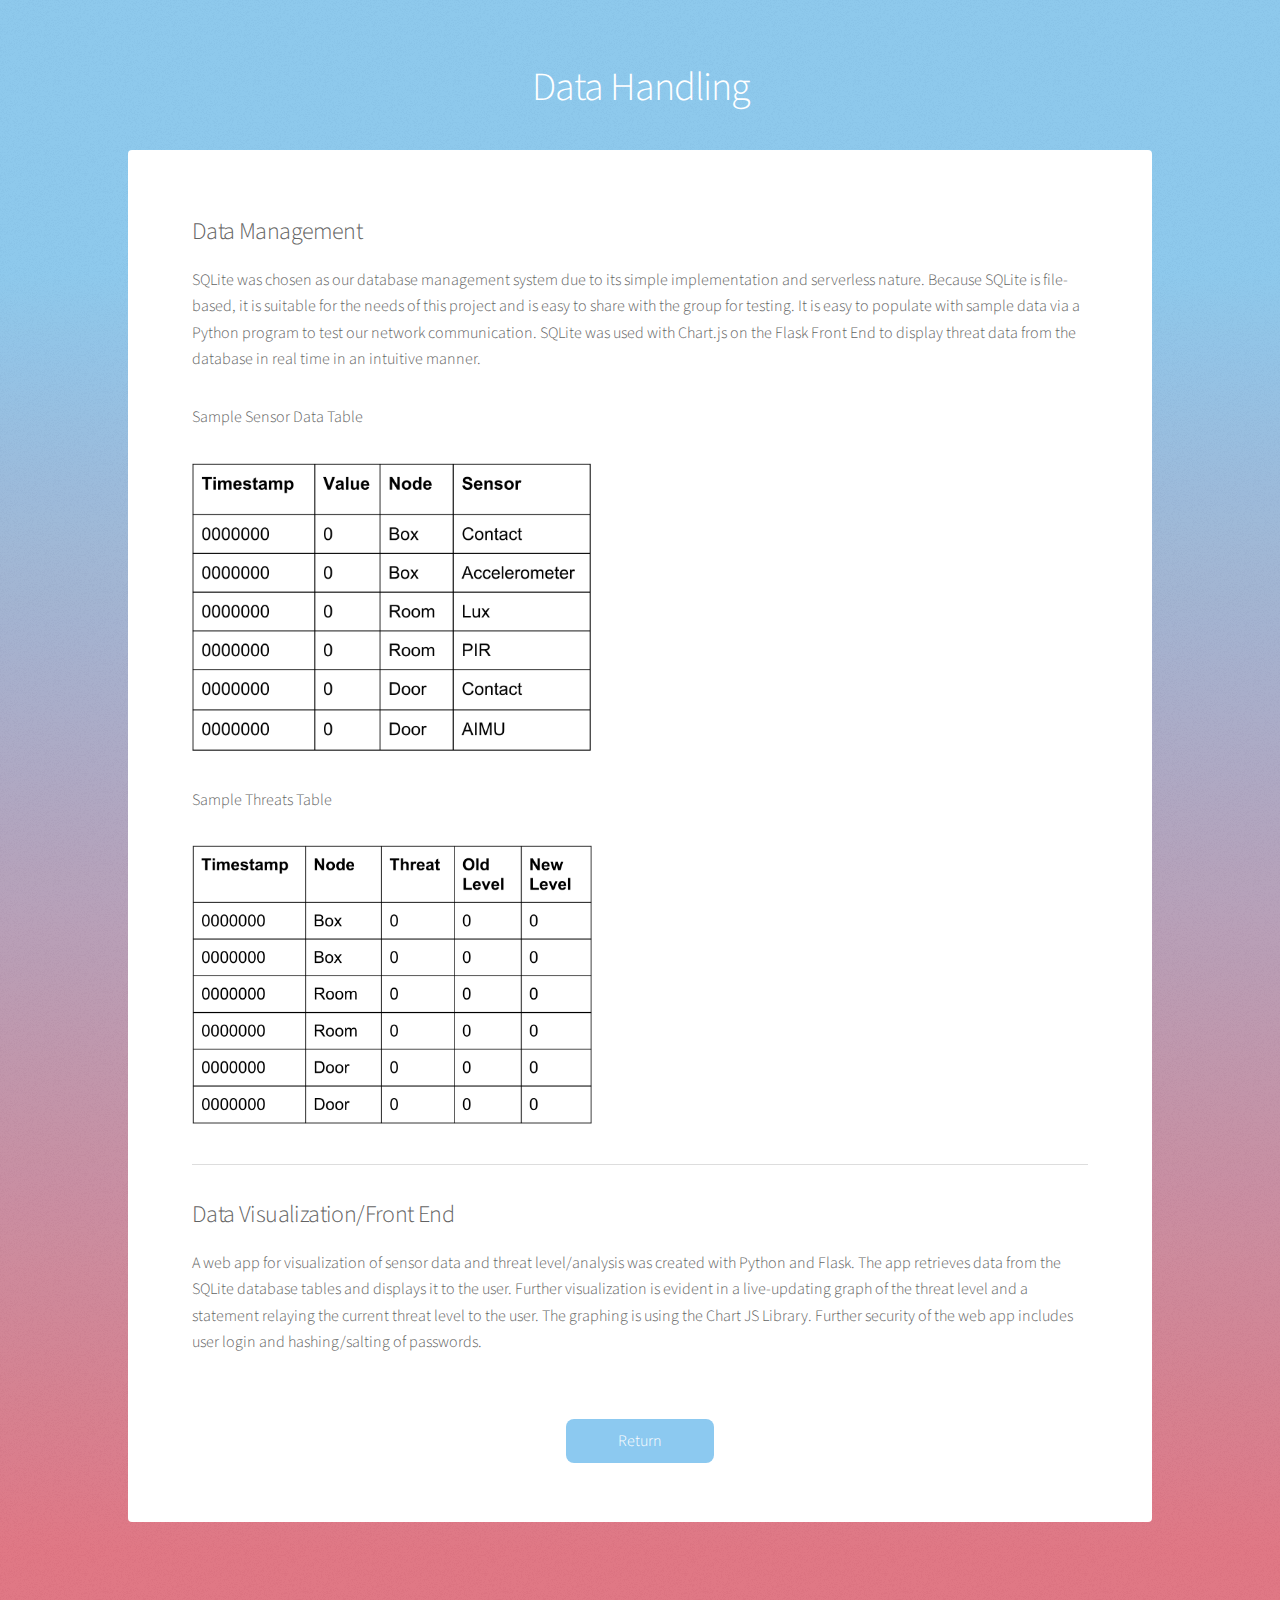
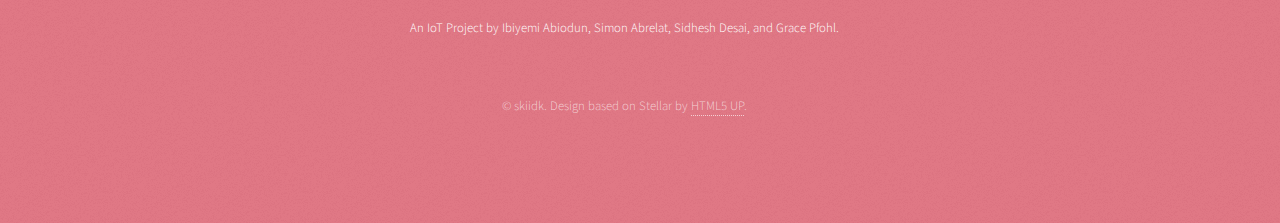
==== commit 4d7cfa57: "Update data.html" ====
--- a/data.html
+++ b/data.html
@@ -3,7 +3,8 @@
 <html>
 	<head>
         <title>Data Handling</title>
-        
+        <link rel="shortcut icon" href="images/favicon.ico" type="image/x-icon">
+		<link rel="icon" href="images/favicon.ico" type="image/x-icon">
 		<meta charset="utf-8" />
 		<meta name="viewport" content="width=device-width, initial-scale=1, user-scalable=no" />
 		<link rel="stylesheet" href="assets/css/main.css" />
@@ -28,9 +29,16 @@
 								<!-- <span class="image main"><img src="images/pic04.jpg" alt="" /></span> -->
                                 <h2>Data Management</h2>
                                 
-                                <p>SQLite was chosen as our database management system due to its simple implementation and serverless nature. Because SQLite is file-based, it is suitable for the needs of this project and is easy to share with the group for testing. It is easy to populate with sample data via a python program to test our network communication. SQLite was used with Chart.js on the Flask Front End to display threat data from the database in real time in an intuitive manner.</p>
+                                <p>SQLite was chosen as our database management system due to its simple implementation and serverless nature. Because SQLite is file-based, it is suitable for the needs of this project and is easy to share with the group for testing. It is easy to populate with sample data via a Python program to test our network communication. SQLite was used with Chart.js on the Flask Front End to display threat data from the database in real time in an intuitive manner.</p>
+                                
                                 <p>Sample Sensor Data Table</p>
+                                <img src="images/SensorTable.png" align="middle" width="400px"/>
+                                <br>
+                                <br>
                                 <p>Sample Threats Table</p>
+                                <img src="images/ThreatTable.png" align="middle" width="400px"/>
+                                <br>
+                                <hr />
                                 <h2>Data Visualization/Front End</h2>
                                 <p>A web app for visualization of sensor data and threat level/analysis was created with Python and Flask. The app retrieves data from the SQLite database tables and displays it to the user. Further visualization is evident in a live-updating graph of the threat level and a statement relaying the current threat level to the user. The graphing is using the Chart JS Library. Further security of the web app includes user login and hashing/salting of passwords. 
                                 </p>
@@ -46,7 +54,7 @@
 				<!-- Footer -->
 					<footer id="footer">
                         <p class="copyright" style="color:white"> An IoT Project by  Ibiyemi Abiodun, Simon Abrelat, Sidhesh Desai, and Grace Pfohl</a>.</p>
-						<p class="copyright">&copy; skiidk. Design: <a href="https://html5up.net">HTML5 UP</a>.</p>
+						<p class="copyright">&copy; skiidk. Design based on Stellar by <a href="https://html5up.net">HTML5 UP</a>.</p>
 					</footer>
 
 			</div>
